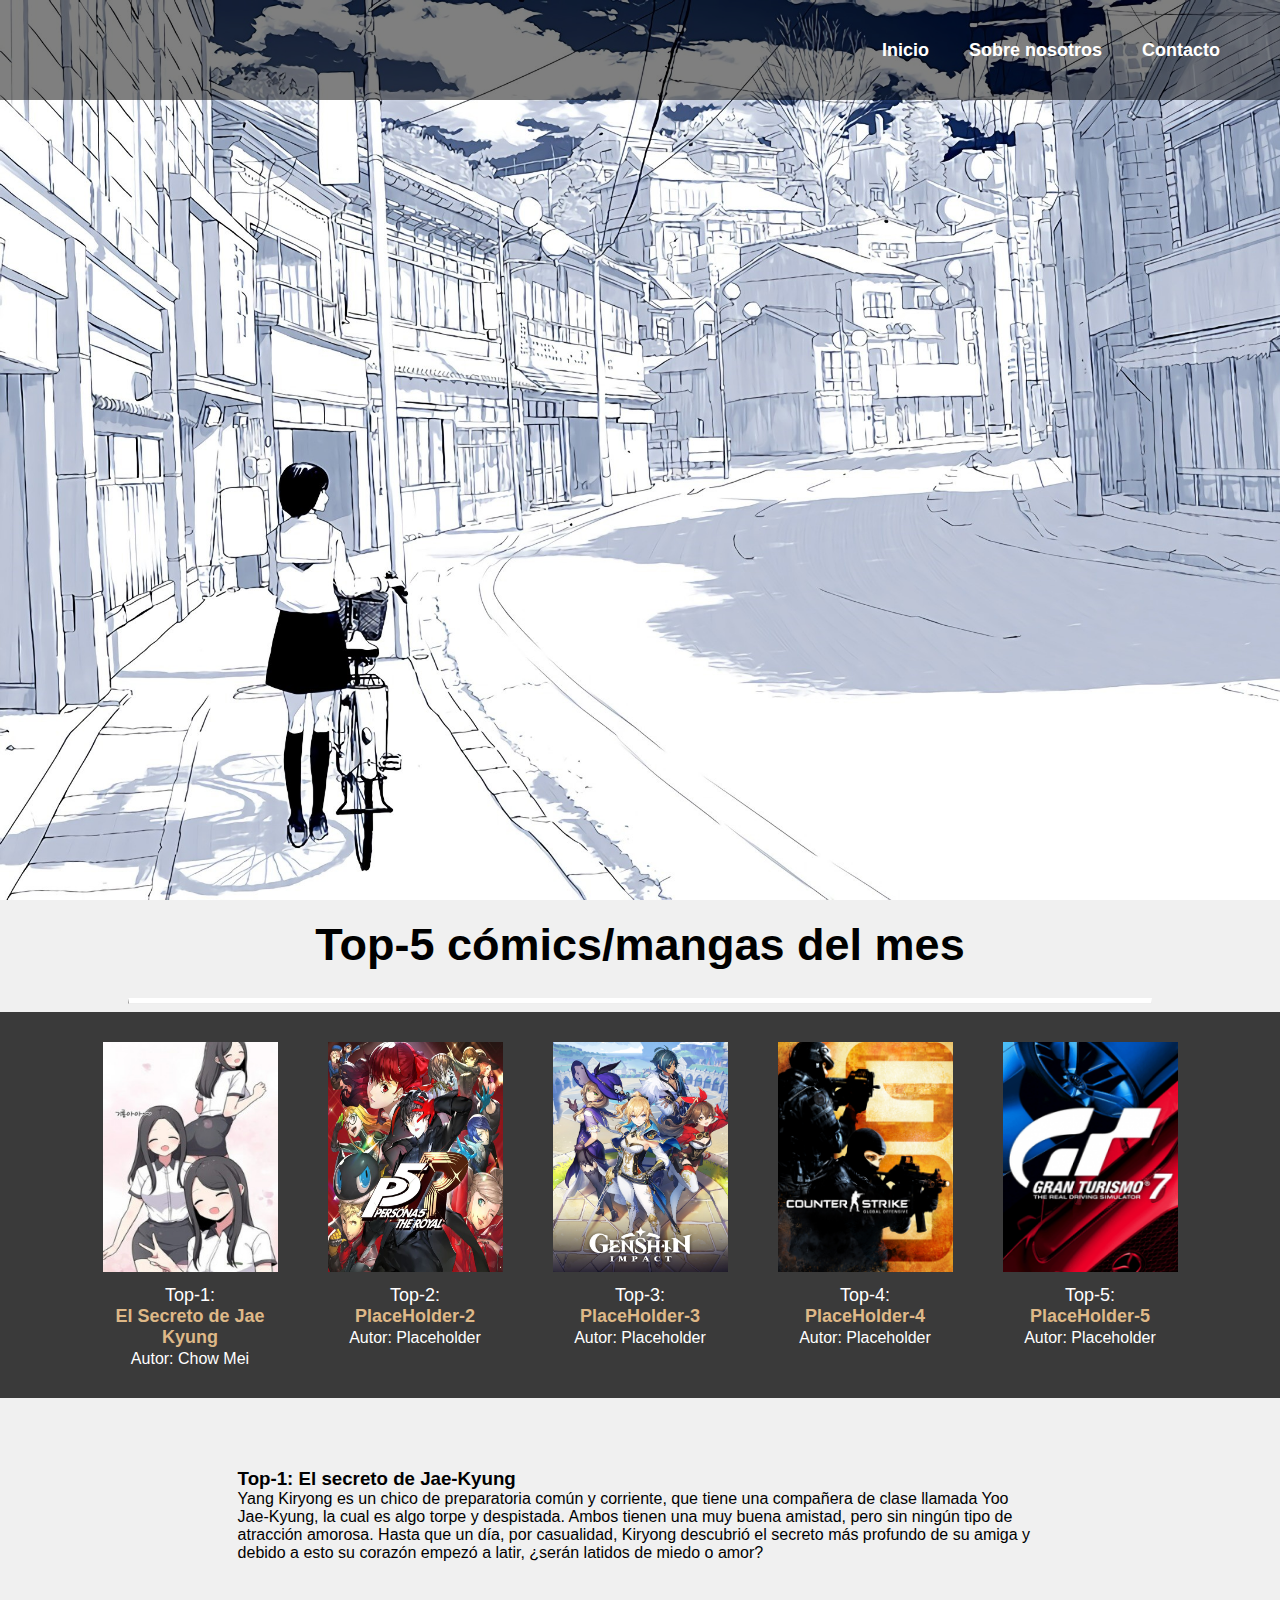
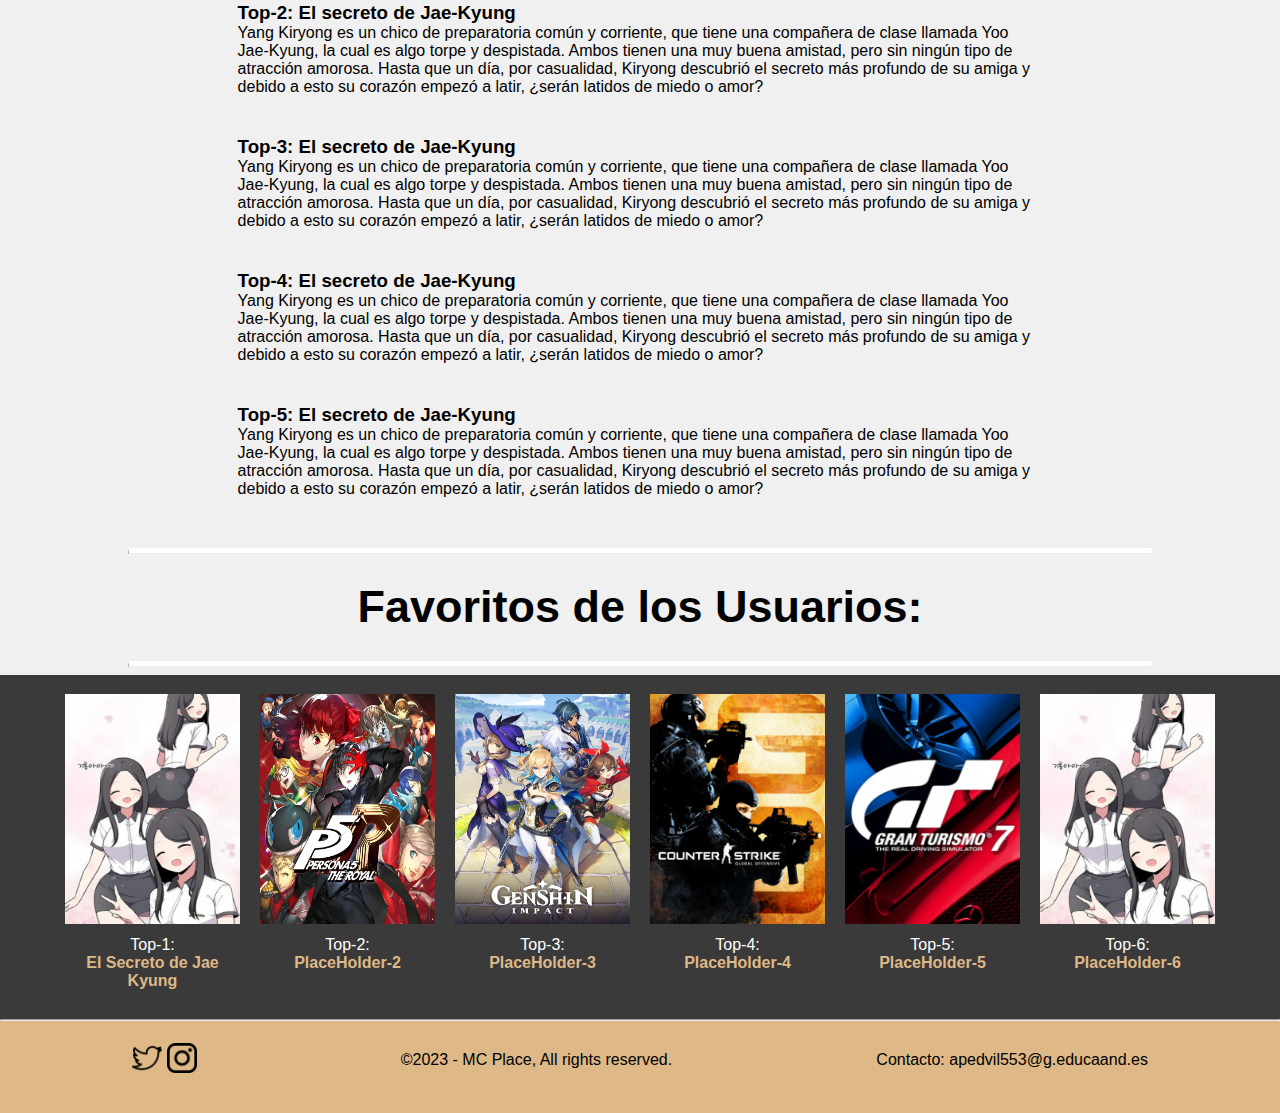
==== html/index.html @ f50fe23c "Update index.html" ====
<!DOCTYPE html>
<html>
  <head>
    <meta charset="UTF-8" />
    <meta name="viewport" content="width=device-width, initial-scale=1">
    <title>MC-Place</title>
    <link rel="stylesheet" href="https://adripedrido.github.io/css/index.css" />
    <link
      href="https://cdnjs.cloudflare.com/ajax/libs/font-awesome/5.13.0/css/all.min.css"
      rel="stylesheet"
    />
  </head>
  <body>
    <header id="NavBar">
      <div class="NavBar">
        <nav>
          <input type="checkbox" id="check" />
          <label for="check" class="checkbtn">
            <i class="fas fa-bars"></i>
          </label>
          <ul>
            <li><a href="#">Inicio</a></li>
            <li><a href="#">Sobre nosotros</a></li>
            <li><a href="#">Contacto</a></li>
          </ul>
        </nav>
      </div>
    </header>
    <main>
      <div class="Top-5">
        <header>
          <h1>Top-5 cómics/mangas del mes</h1>
        </header>
      </div>
      <hr class="solidwhite" />
      <div class="TOP5">
        <div class="container-1">
          <a href="#"
            ><img
              src="https://adripedrido.github.io/img/portada-manga-Jae_kyung.jpg"
          /></a>
          <nav>
            <ul>
              <li>
                <p1>Top-1: </p1><br /><a
                  href="#"
                  >El Secreto de Jae Kyung</a
                ><br /><p2>Autor: Chow Mei</p2>
              </li>
            </ul>
          </nav>
        </div>
        <div class="container-2">
          <a href="#"
            ><img
              src="https://adripedrido.github.io/img/636447-persona-5-royal-playstation-4-front-cover.jpg"
          /></a>
          <nav>
            <ul>
              <li>
                <p1>Top-2: </p1><br /><a
                  href="#"
                  >PlaceHolder-2</a
                ><br /><p2>Autor: Placeholder</p2>
              </li>
            </ul>
          </nav>
        </div>
        <div class="container-3">
          <a href="#"
            ><img
              src="https://adripedrido.github.io/img/genshin-impact-pc-juego-epic-games-cover.jpg"
          /></a>
          <nav>
            <ul>
              <li>
                <p1>Top-3: </p1><br /><a
                  href="#"
                  >PlaceHolder-3</a
                ><br /><p2>Autor: Placeholder</p2>
              </li>
            </ul>
          </nav>
        </div>
        <div class="container-4">
          <a href="#"
            ><img
              src="https://adripedrido.github.io/img/2227205-i2cs9uzmq4yua.jpg"
          /></a>
          <nav>
            <ul>
              <li>
                <p1>Top-4: </p1><br /><a
                  href="#"
                  >PlaceHolder-4</a
                ><br /><p2>Autor: Placeholder</p2>
              </li>
            </ul>
          </nav>
        </div>
        <div class="container-5">
          <a href="#"
            ><img src="https://adripedrido.github.io/img/gt7-cover-180x270.png"
          /></a>
          <nav>
            <ul>
              <li>
                <p1>Top-5: </p1><br /><a
                  href="#"
                  >PlaceHolder-5</a
                ><br /><p2>Autor: Placeholder</p2>
              </li>
            </ul>
          </nav>
        </div>
      </div>
      <div class="SINOPSIS">
        <div class="SINOPSIS-1">
          <ul>
            <li>
              <h3>Top-1: El secreto de Jae-Kyung</h3>
              <p1
                >Yang Kiryong es un chico de preparatoria común y corriente, que
                tiene una compañera de clase llamada Yoo Jae-Kyung, la cual es
                algo torpe y despistada. Ambos tienen una muy buena amistad,
                pero sin ningún tipo de atracción amorosa. Hasta que un día, por
                casualidad, Kiryong descubrió el secreto más profundo de su
                amiga y debido a esto su corazón empezó a latir, ¿serán latidos
                de miedo o amor?</p1
              >
            </li>
          </ul>
        </div>
        <div class="SINOPSIS-2">
          <ul>
            <li>
              <h3>Top-2: El secreto de Jae-Kyung</h3>
              <p1
                >Yang Kiryong es un chico de preparatoria común y corriente, que
                tiene una compañera de clase llamada Yoo Jae-Kyung, la cual es
                algo torpe y despistada. Ambos tienen una muy buena amistad,
                pero sin ningún tipo de atracción amorosa. Hasta que un día, por
                casualidad, Kiryong descubrió el secreto más profundo de su
                amiga y debido a esto su corazón empezó a latir, ¿serán latidos
                de miedo o amor?</p1
              >
            </li>
          </ul>
        </div>
        <div class="SINOPSIS-3">
          <ul>
            <li>
              <h3>Top-3: El secreto de Jae-Kyung</h3>
              <p1
                >Yang Kiryong es un chico de preparatoria común y corriente, que
                tiene una compañera de clase llamada Yoo Jae-Kyung, la cual es
                algo torpe y despistada. Ambos tienen una muy buena amistad,
                pero sin ningún tipo de atracción amorosa. Hasta que un día, por
                casualidad, Kiryong descubrió el secreto más profundo de su
                amiga y debido a esto su corazón empezó a latir, ¿serán latidos
                de miedo o amor?</p1
              >
            </li>
          </ul>
        </div>
        <div class="SINOPSIS-4">
          <ul>
            <li>
              <h3>Top-4: El secreto de Jae-Kyung</h3>
              <p1
                >Yang Kiryong es un chico de preparatoria común y corriente, que
                tiene una compañera de clase llamada Yoo Jae-Kyung, la cual es
                algo torpe y despistada. Ambos tienen una muy buena amistad,
                pero sin ningún tipo de atracción amorosa. Hasta que un día, por
                casualidad, Kiryong descubrió el secreto más profundo de su
                amiga y debido a esto su corazón empezó a latir, ¿serán latidos
                de miedo o amor?</p1
              >
            </li>
          </ul>
        </div>
        <div class="SINOPSIS-5">
          <ul>
            <li>
              <h3>Top-5: El secreto de Jae-Kyung</h3>
              <p1
                >Yang Kiryong es un chico de preparatoria común y corriente, que
                tiene una compañera de clase llamada Yoo Jae-Kyung, la cual es
                algo torpe y despistada. Ambos tienen una muy buena amistad,
                pero sin ningún tipo de atracción amorosa. Hasta que un día, por
                casualidad, Kiryong descubrió el secreto más profundo de su
                amiga y debido a esto su corazón empezó a latir, ¿serán latidos
                de miedo o amor?</p1
              >
            </li>
          </ul>
        </div>
      </div>
      <hr class="solidwhite" />
      <div class="UserFav">
        <header>
          <h1>Favoritos de los Usuarios:</h1>
        </header>
      </div>
      <hr class="solidwhite" />

      <div class="USERFAV">
        <div class="container-1">
          <a href="#"
            ><img
              src="https://adripedrido.github.io/img/portada-manga-Jae_kyung.jpg"
          /></a>
          <nav>
            <ul>
              <li>
                <p1>Top-1: </p1><br /><a
                  href="#"
                  >El Secreto de Jae Kyung</a
                >
              </li>
            </ul>
          </nav>
        </div>
        <div class="container-2">
          <a href="#"
            ><img
              src="https://adripedrido.github.io/img/636447-persona-5-royal-playstation-4-front-cover.jpg"
          /></a>
          <nav>
            <ul>
              <li>
                <p1>Top-2: </p1><br /><a
                  href="#"
                  >PlaceHolder-2</a
                >
              </li>
            </ul>
          </nav>
        </div>
        <div class="container-3">
          <a href="#"
            ><img
              src="https://adripedrido.github.io/img/genshin-impact-pc-juego-epic-games-cover.jpg"
          /></a>
          <nav>
            <ul>
              <li>
                <p1>Top-3: </p1><br /><a
                  href="#"
                  >PlaceHolder-3</a
                >
              </li>
            </ul>
          </nav>
        </div>
        <div class="container-4">
          <a href="#"
            ><img
              src="https://adripedrido.github.io/img/2227205-i2cs9uzmq4yua.jpg"
          /></a>
          <nav>
            <ul>
              <li>
                <p1>Top-4: </p1><br /><a
                  href="#"
                  >PlaceHolder-4</a
                >
              </li>
            </ul>
          </nav>
        </div>
        <div class="container-5">
          <a href="#"
            ><img src="https://adripedrido.github.io/img/gt7-cover-180x270.png"
          /></a>
          <nav>
            <ul>
              <li>
                <p1>Top-5: </p1><br /><a
                  href="#"
                  >PlaceHolder-5</a
                >
              </li>
            </ul>
          </nav>
        </div>
        <div class="container-6">
          <a href="#"
            ><img
              src="https://adripedrido.github.io/img/portada-manga-Jae_kyung.jpg"
          /></a>
          <nav>
            <ul>
              <li>
                <p1>Top-6: </p1><br /><a
                  href="#"
                  >PlaceHolder-6</a
                >
              </li>
            </ul>
          </nav>
        </div>
      </div>
      <hr class="burleywood" />
    </main>
    <footer>
      <div class="footer">
        <div class="RSS">
          <nav>
            <ul>
              <li>
                <a href="https://twitter.com/" target="_blank"
                  ><img src="https://adripedrido.github.io/img/1532424.png" width="30" height="30"
                /></a>
              </li>
              <li>
                <a href="https://instagram.com/" target="_blank"
                  ><img src="https://adripedrido.github.io/img/87390.png" width="30" height="30"
                /></a>
              </li>
            </ul>
          </nav>
        </div>
        <div class="Copyright">
          <nav>
            <ul>
              <li><p>&copy;2023 - MC Place, All rights reserved.</p></li>
            </ul>
          </nav>
        </div>
        <div class="Contacto">
          <nav>
            <ul>
              <li><p>Contacto: apedvil553@g.educaand.es</p></li>
            </ul>
          </nav>
        </div>
      </div>
    </footer>
  </body>
</html>
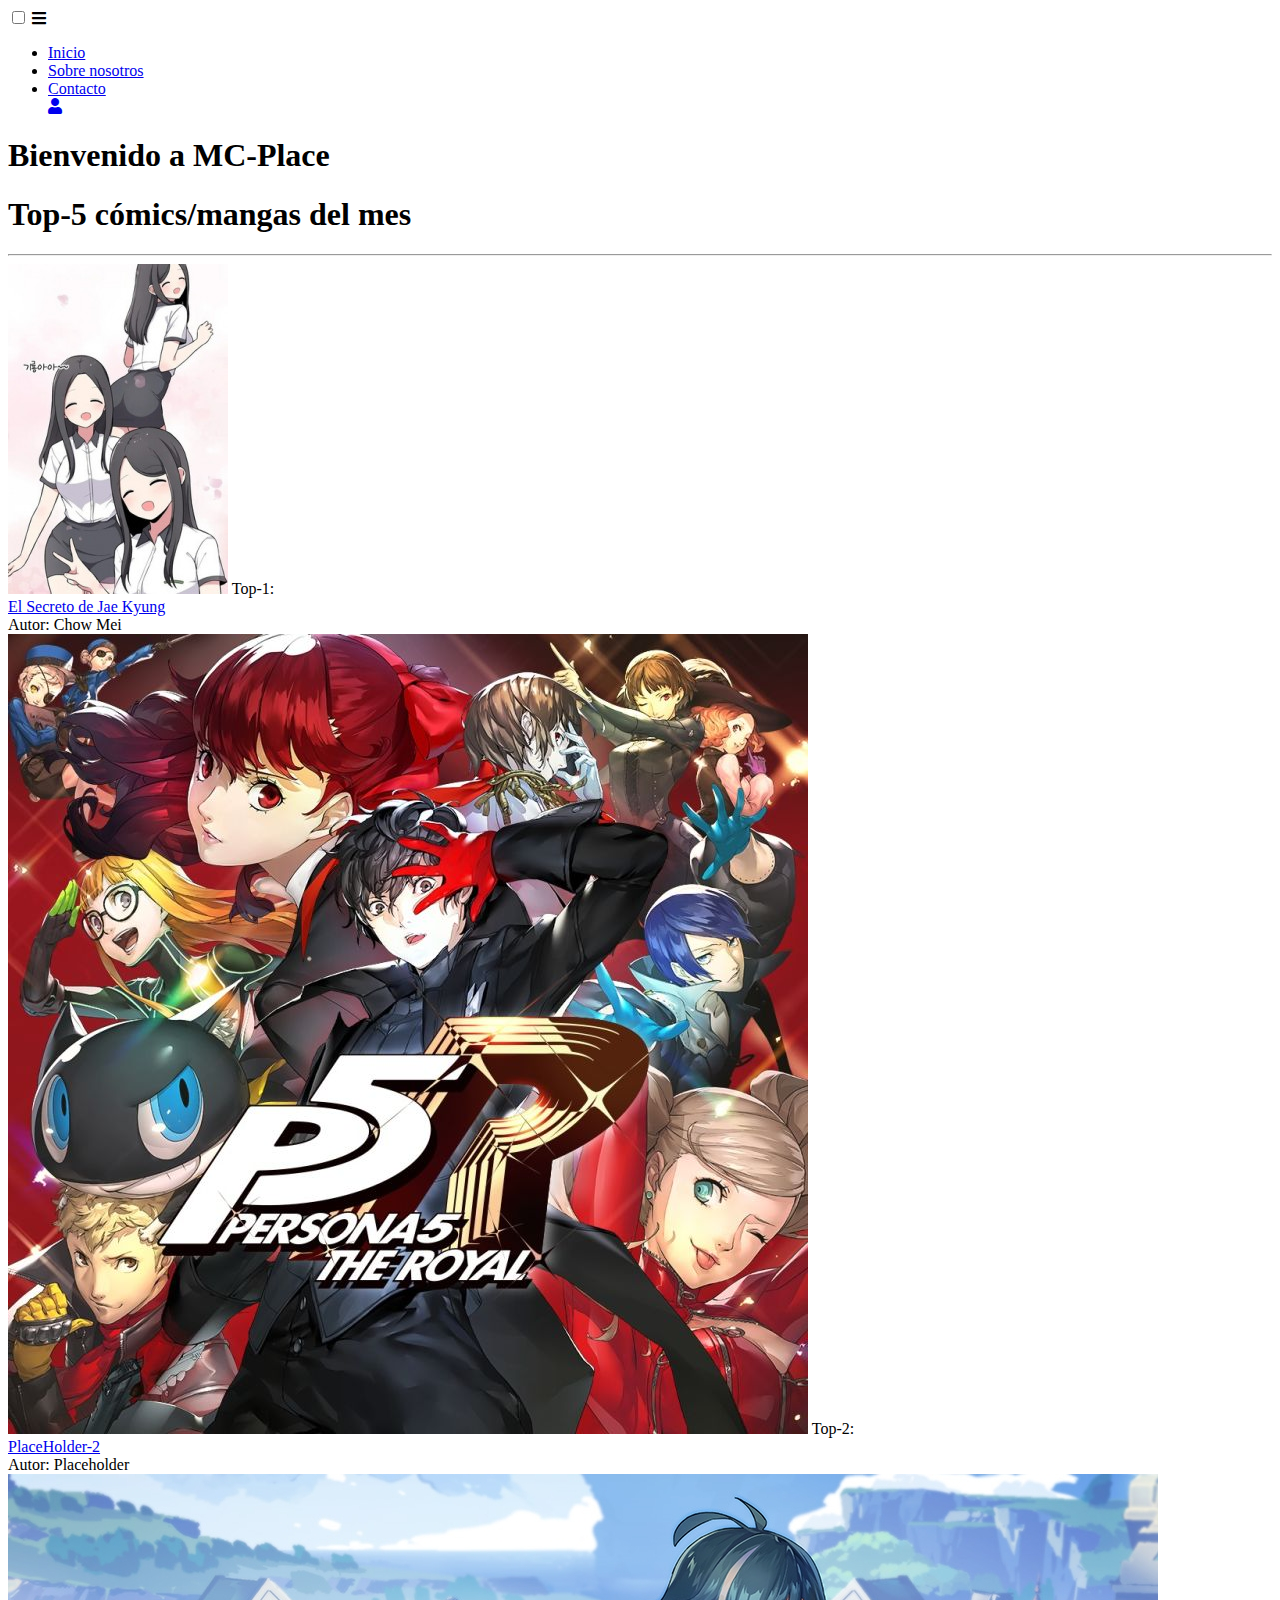
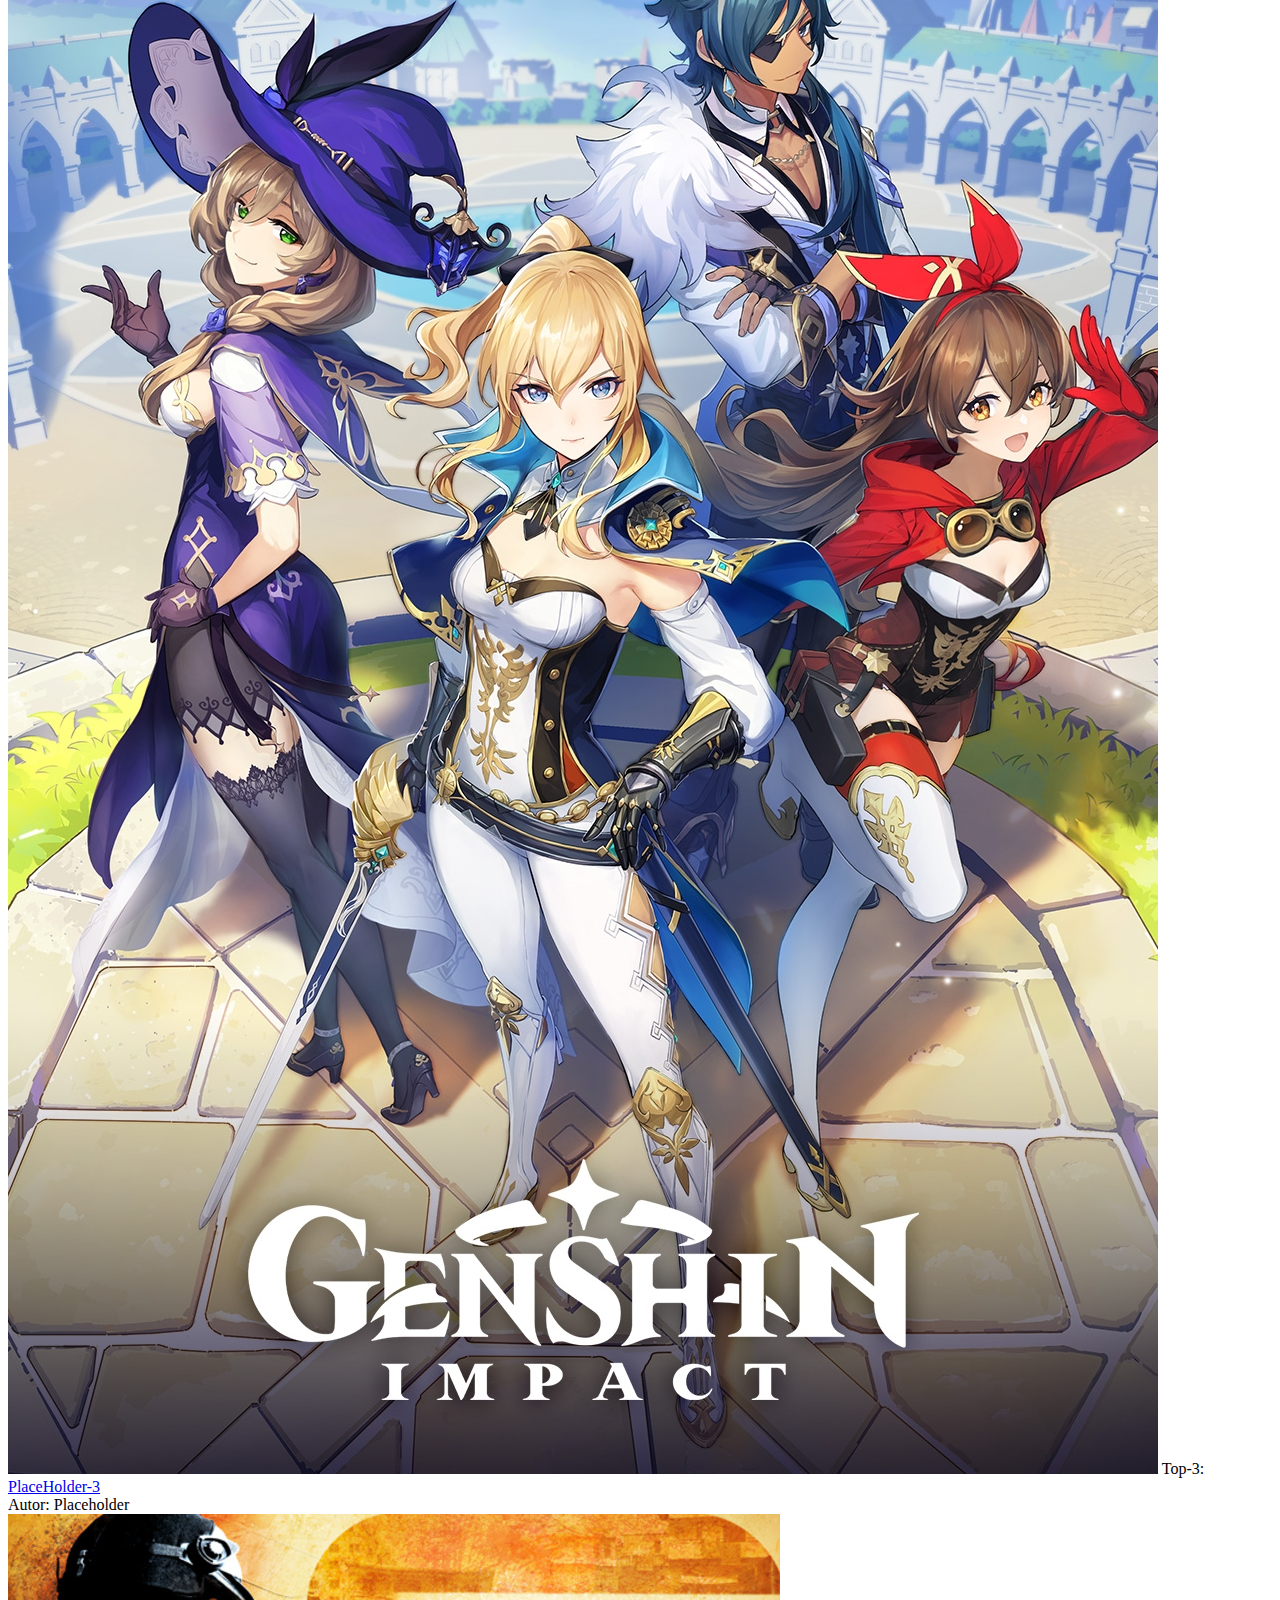
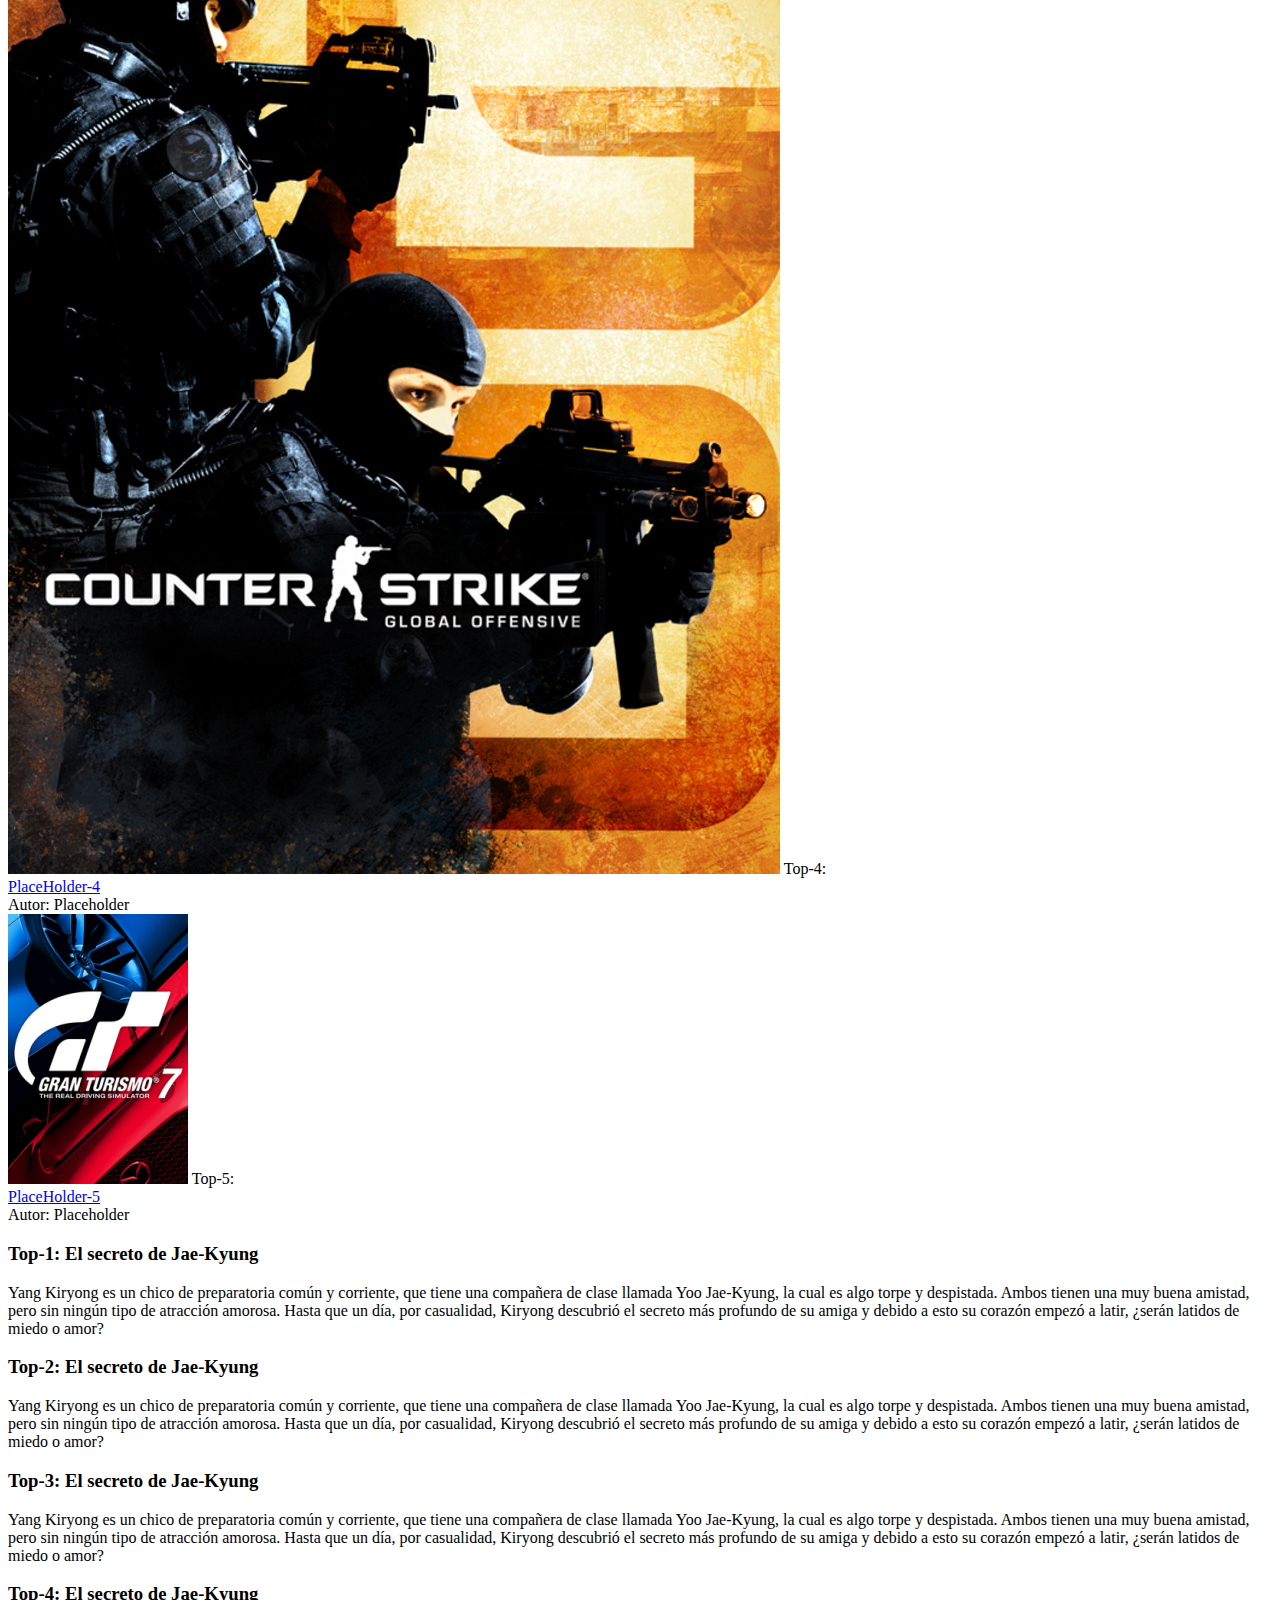
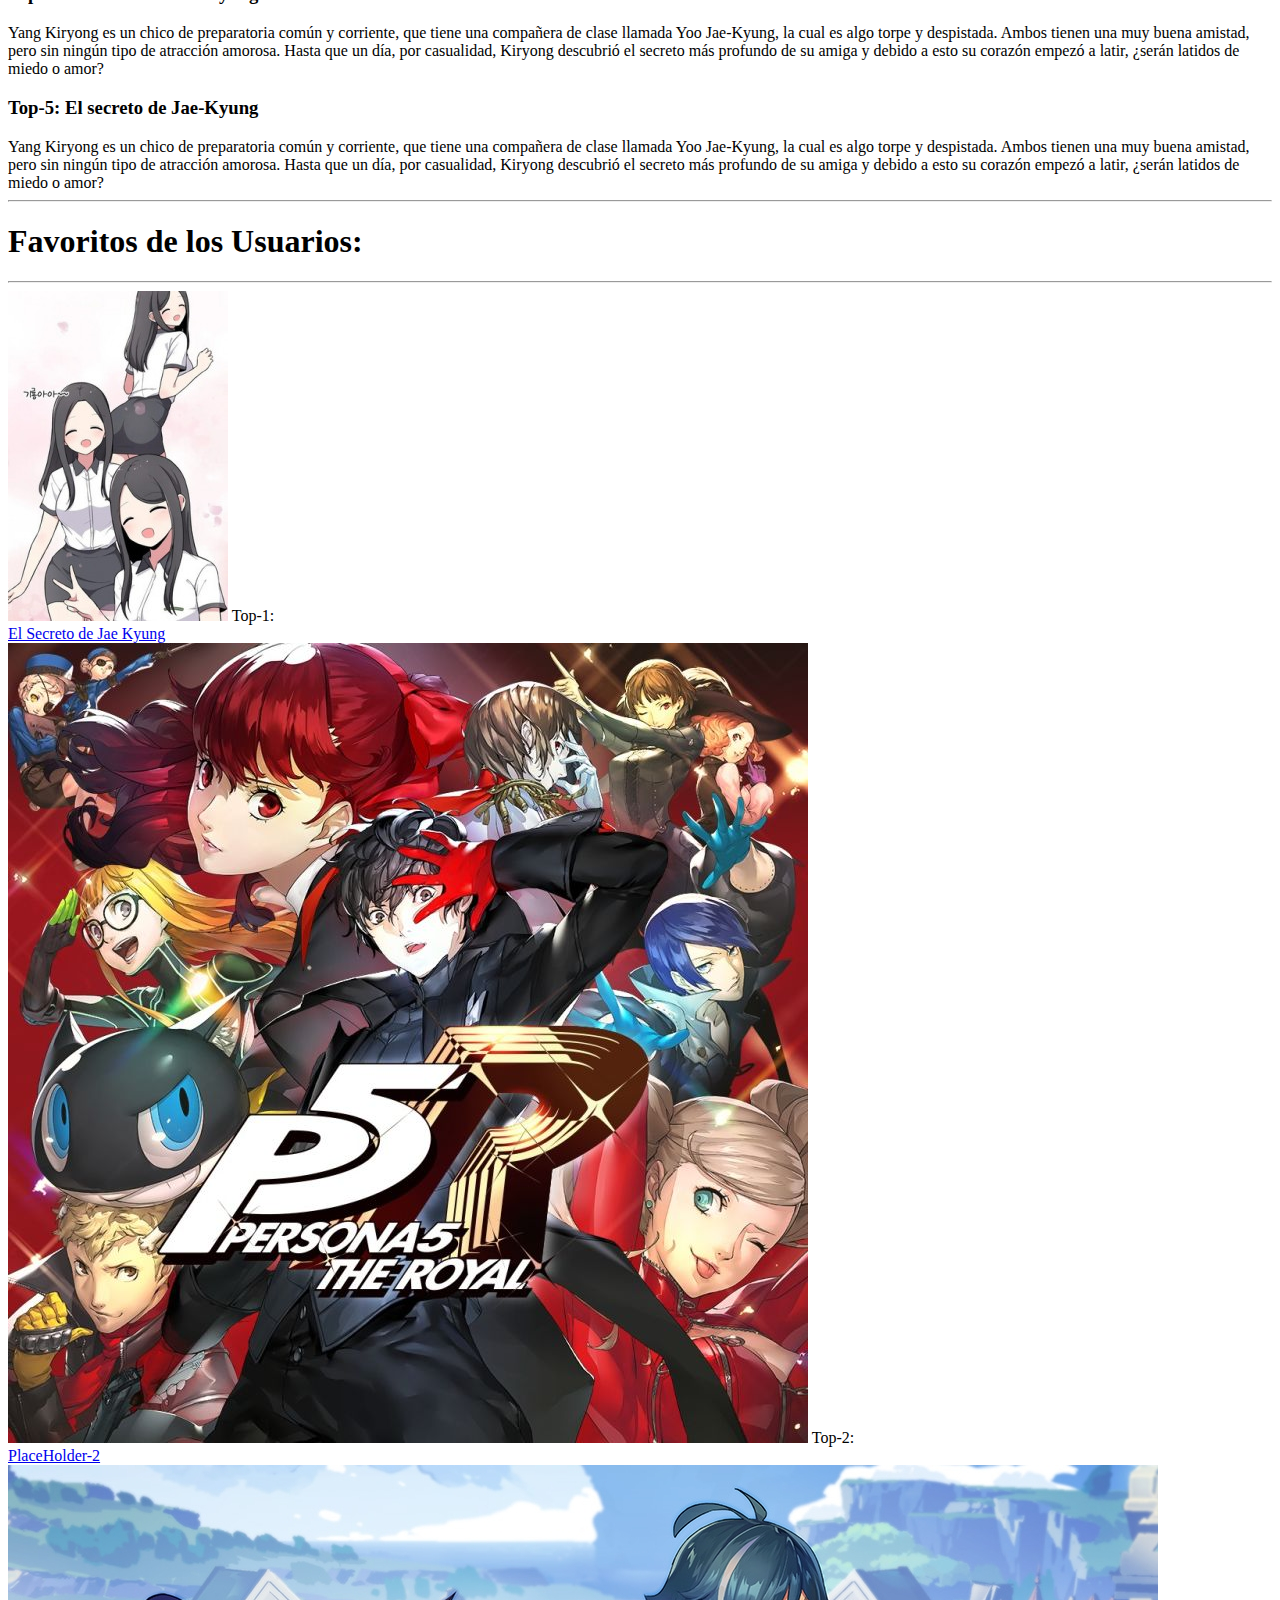
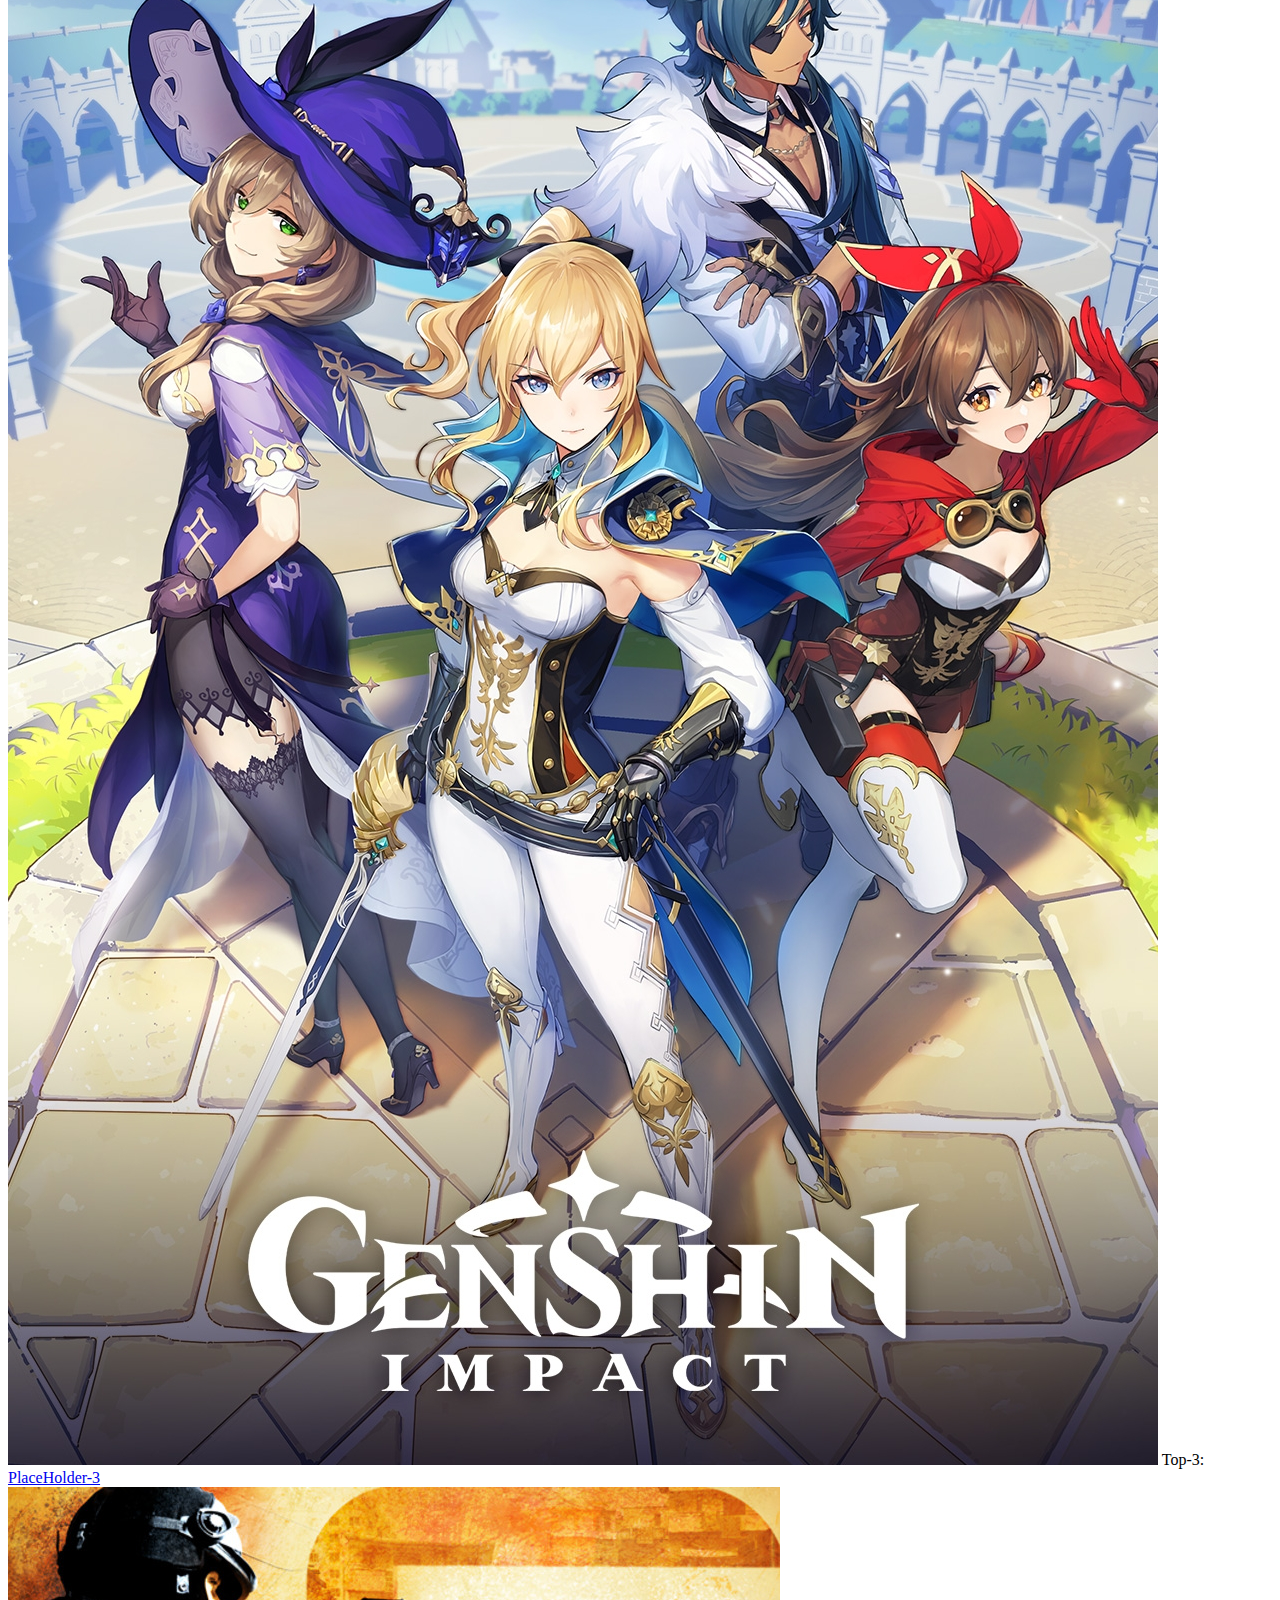
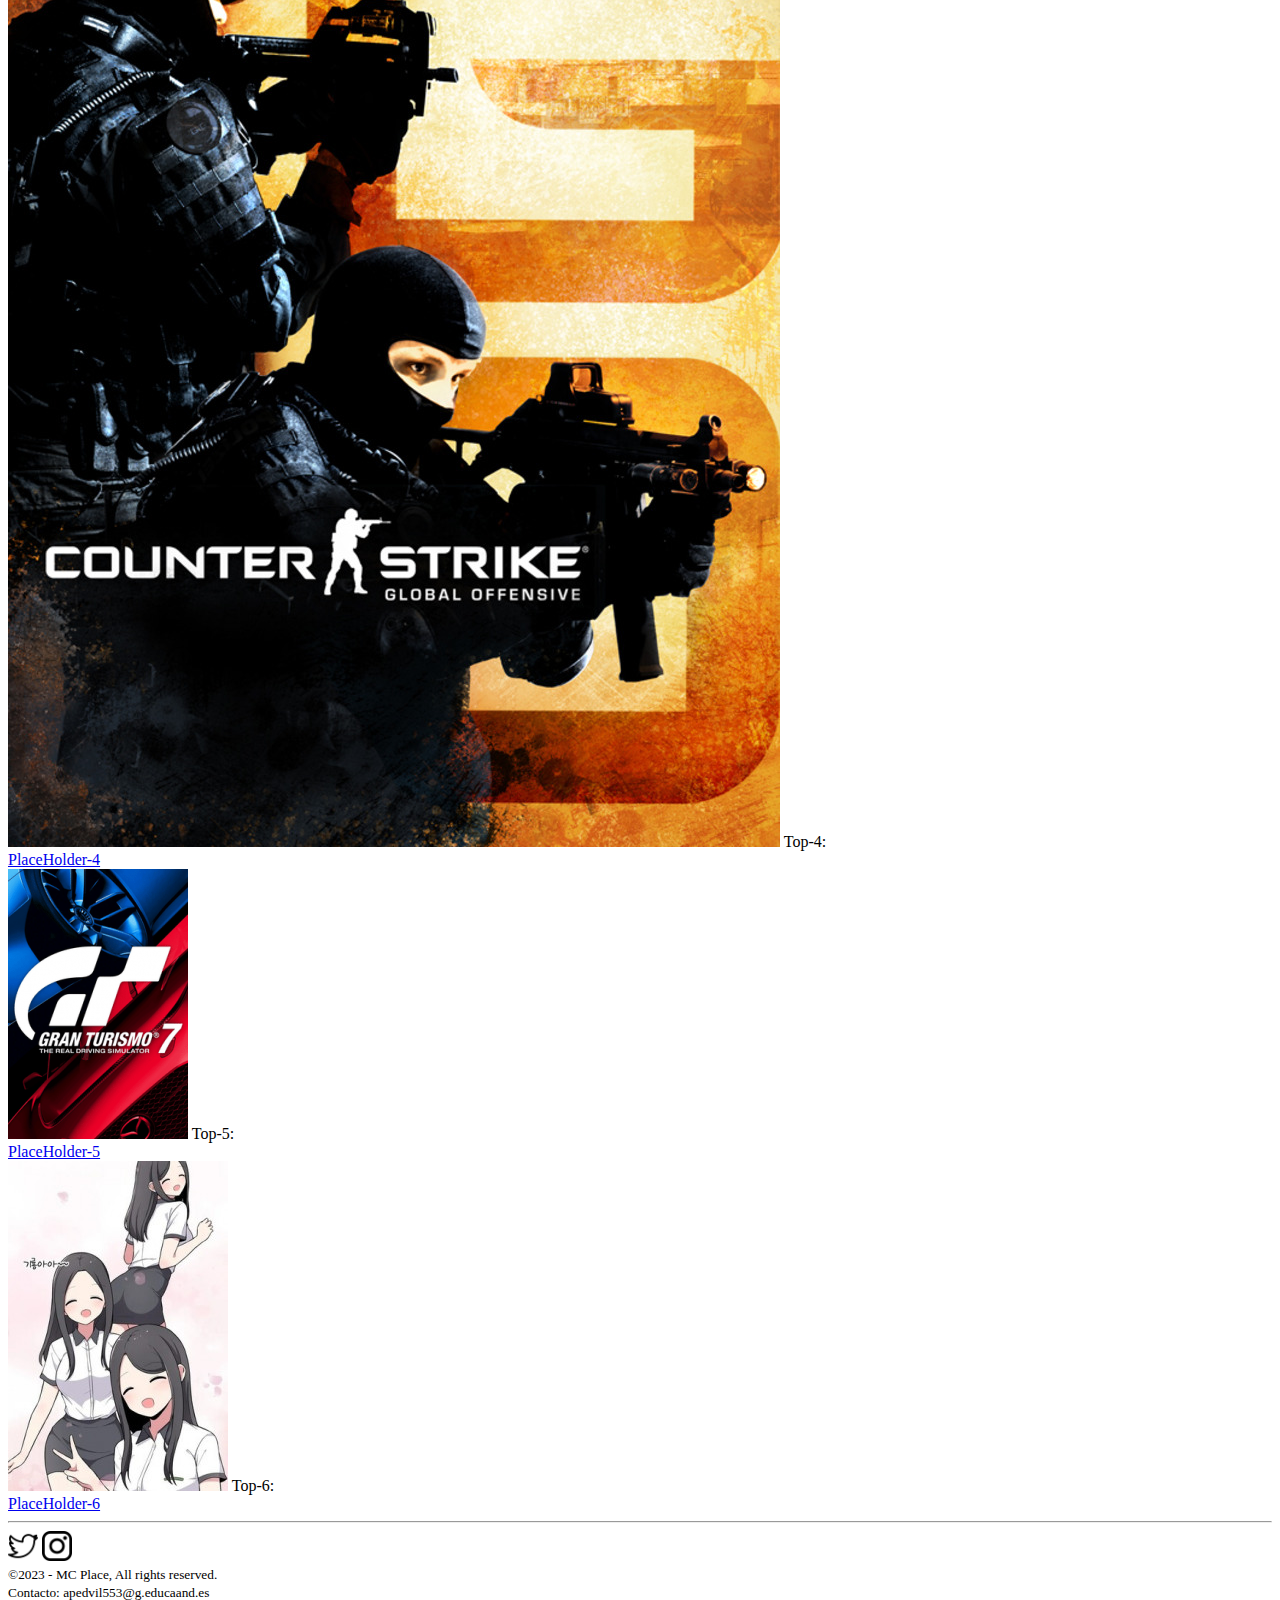
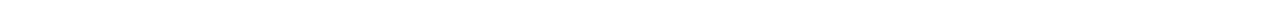
==== commit 4b6ee15f: "commit" ====
--- a/html/index.html
+++ b/html/index.html
@@ -1,341 +1,174 @@
-<!DOCTYPE html>
-<html>
-  <head>
-    <meta charset="UTF-8" />
-    <meta name="viewport" content="width=device-width, initial-scale=1">
-    <title>MC-Place</title>
-    <link rel="stylesheet" href="https://adripedrido.github.io/css/index.css" />
-    <link
-      href="https://cdnjs.cloudflare.com/ajax/libs/font-awesome/5.13.0/css/all.min.css"
-      rel="stylesheet"
-    />
-  </head>
-  <body>
-    <header id="NavBar">
-      <div class="NavBar">
-        <nav>
-          <input type="checkbox" id="check" />
-          <label for="check" class="checkbtn">
-            <i class="fas fa-bars"></i>
-          </label>
-          <ul>
-            <li><a href="#">Inicio</a></li>
-            <li><a href="#">Sobre nosotros</a></li>
-            <li><a href="#">Contacto</a></li>
-          </ul>
-        </nav>
-      </div>
-    </header>
-    <main>
-      <div class="Top-5">
-        <header>
-          <h1>Top-5 cómics/mangas del mes</h1>
-        </header>
-      </div>
-      <hr class="solidwhite" />
-      <div class="TOP5">
-        <div class="container-1">
-          <a href="#"
-            ><img
-              src="https://adripedrido.github.io/img/portada-manga-Jae_kyung.jpg"
-          /></a>
-          <nav>
-            <ul>
-              <li>
-                <p1>Top-1: </p1><br /><a
-                  href="#"
-                  >El Secreto de Jae Kyung</a
-                ><br /><p2>Autor: Chow Mei</p2>
-              </li>
-            </ul>
-          </nav>
-        </div>
-        <div class="container-2">
-          <a href="#"
-            ><img
-              src="https://adripedrido.github.io/img/636447-persona-5-royal-playstation-4-front-cover.jpg"
-          /></a>
-          <nav>
-            <ul>
-              <li>
-                <p1>Top-2: </p1><br /><a
-                  href="#"
-                  >PlaceHolder-2</a
-                ><br /><p2>Autor: Placeholder</p2>
-              </li>
-            </ul>
-          </nav>
-        </div>
-        <div class="container-3">
-          <a href="#"
-            ><img
-              src="https://adripedrido.github.io/img/genshin-impact-pc-juego-epic-games-cover.jpg"
-          /></a>
-          <nav>
-            <ul>
-              <li>
-                <p1>Top-3: </p1><br /><a
-                  href="#"
-                  >PlaceHolder-3</a
-                ><br /><p2>Autor: Placeholder</p2>
-              </li>
-            </ul>
-          </nav>
-        </div>
-        <div class="container-4">
-          <a href="#"
-            ><img
-              src="https://adripedrido.github.io/img/2227205-i2cs9uzmq4yua.jpg"
-          /></a>
-          <nav>
-            <ul>
-              <li>
-                <p1>Top-4: </p1><br /><a
-                  href="#"
-                  >PlaceHolder-4</a
-                ><br /><p2>Autor: Placeholder</p2>
-              </li>
-            </ul>
-          </nav>
-        </div>
-        <div class="container-5">
-          <a href="#"
-            ><img src="https://adripedrido.github.io/img/gt7-cover-180x270.png"
-          /></a>
-          <nav>
-            <ul>
-              <li>
-                <p1>Top-5: </p1><br /><a
-                  href="#"
-                  >PlaceHolder-5</a
-                ><br /><p2>Autor: Placeholder</p2>
-              </li>
-            </ul>
-          </nav>
-        </div>
-      </div>
-      <div class="SINOPSIS">
-        <div class="SINOPSIS-1">
-          <ul>
-            <li>
-              <h3>Top-1: El secreto de Jae-Kyung</h3>
-              <p1
-                >Yang Kiryong es un chico de preparatoria común y corriente, que
-                tiene una compañera de clase llamada Yoo Jae-Kyung, la cual es
-                algo torpe y despistada. Ambos tienen una muy buena amistad,
-                pero sin ningún tipo de atracción amorosa. Hasta que un día, por
-                casualidad, Kiryong descubrió el secreto más profundo de su
-                amiga y debido a esto su corazón empezó a latir, ¿serán latidos
-                de miedo o amor?</p1
-              >
-            </li>
-          </ul>
-        </div>
-        <div class="SINOPSIS-2">
-          <ul>
-            <li>
-              <h3>Top-2: El secreto de Jae-Kyung</h3>
-              <p1
-                >Yang Kiryong es un chico de preparatoria común y corriente, que
-                tiene una compañera de clase llamada Yoo Jae-Kyung, la cual es
-                algo torpe y despistada. Ambos tienen una muy buena amistad,
-                pero sin ningún tipo de atracción amorosa. Hasta que un día, por
-                casualidad, Kiryong descubrió el secreto más profundo de su
-                amiga y debido a esto su corazón empezó a latir, ¿serán latidos
-                de miedo o amor?</p1
-              >
-            </li>
-          </ul>
-        </div>
-        <div class="SINOPSIS-3">
-          <ul>
-            <li>
-              <h3>Top-3: El secreto de Jae-Kyung</h3>
-              <p1
-                >Yang Kiryong es un chico de preparatoria común y corriente, que
-                tiene una compañera de clase llamada Yoo Jae-Kyung, la cual es
-                algo torpe y despistada. Ambos tienen una muy buena amistad,
-                pero sin ningún tipo de atracción amorosa. Hasta que un día, por
-                casualidad, Kiryong descubrió el secreto más profundo de su
-                amiga y debido a esto su corazón empezó a latir, ¿serán latidos
-                de miedo o amor?</p1
-              >
-            </li>
-          </ul>
-        </div>
-        <div class="SINOPSIS-4">
-          <ul>
-            <li>
-              <h3>Top-4: El secreto de Jae-Kyung</h3>
-              <p1
-                >Yang Kiryong es un chico de preparatoria común y corriente, que
-                tiene una compañera de clase llamada Yoo Jae-Kyung, la cual es
-                algo torpe y despistada. Ambos tienen una muy buena amistad,
-                pero sin ningún tipo de atracción amorosa. Hasta que un día, por
-                casualidad, Kiryong descubrió el secreto más profundo de su
-                amiga y debido a esto su corazón empezó a latir, ¿serán latidos
-                de miedo o amor?</p1
-              >
-            </li>
-          </ul>
-        </div>
-        <div class="SINOPSIS-5">
-          <ul>
-            <li>
-              <h3>Top-5: El secreto de Jae-Kyung</h3>
-              <p1
-                >Yang Kiryong es un chico de preparatoria común y corriente, que
-                tiene una compañera de clase llamada Yoo Jae-Kyung, la cual es
-                algo torpe y despistada. Ambos tienen una muy buena amistad,
-                pero sin ningún tipo de atracción amorosa. Hasta que un día, por
-                casualidad, Kiryong descubrió el secreto más profundo de su
-                amiga y debido a esto su corazón empezó a latir, ¿serán latidos
-                de miedo o amor?</p1
-              >
-            </li>
-          </ul>
-        </div>
-      </div>
-      <hr class="solidwhite" />
-      <div class="UserFav">
-        <header>
-          <h1>Favoritos de los Usuarios:</h1>
-        </header>
-      </div>
-      <hr class="solidwhite" />
-
-      <div class="USERFAV">
-        <div class="container-1">
-          <a href="#"
-            ><img
-              src="https://adripedrido.github.io/img/portada-manga-Jae_kyung.jpg"
-          /></a>
-          <nav>
-            <ul>
-              <li>
-                <p1>Top-1: </p1><br /><a
-                  href="#"
-                  >El Secreto de Jae Kyung</a
-                >
-              </li>
-            </ul>
-          </nav>
-        </div>
-        <div class="container-2">
-          <a href="#"
-            ><img
-              src="https://adripedrido.github.io/img/636447-persona-5-royal-playstation-4-front-cover.jpg"
-          /></a>
-          <nav>
-            <ul>
-              <li>
-                <p1>Top-2: </p1><br /><a
-                  href="#"
-                  >PlaceHolder-2</a
-                >
-              </li>
-            </ul>
-          </nav>
-        </div>
-        <div class="container-3">
-          <a href="#"
-            ><img
-              src="https://adripedrido.github.io/img/genshin-impact-pc-juego-epic-games-cover.jpg"
-          /></a>
-          <nav>
-            <ul>
-              <li>
-                <p1>Top-3: </p1><br /><a
-                  href="#"
-                  >PlaceHolder-3</a
-                >
-              </li>
-            </ul>
-          </nav>
-        </div>
-        <div class="container-4">
-          <a href="#"
-            ><img
-              src="https://adripedrido.github.io/img/2227205-i2cs9uzmq4yua.jpg"
-          /></a>
-          <nav>
-            <ul>
-              <li>
-                <p1>Top-4: </p1><br /><a
-                  href="#"
-                  >PlaceHolder-4</a
-                >
-              </li>
-            </ul>
-          </nav>
-        </div>
-        <div class="container-5">
-          <a href="#"
-            ><img src="https://adripedrido.github.io/img/gt7-cover-180x270.png"
-          /></a>
-          <nav>
-            <ul>
-              <li>
-                <p1>Top-5: </p1><br /><a
-                  href="#"
-                  >PlaceHolder-5</a
-                >
-              </li>
-            </ul>
-          </nav>
-        </div>
-        <div class="container-6">
-          <a href="#"
-            ><img
-              src="https://adripedrido.github.io/img/portada-manga-Jae_kyung.jpg"
-          /></a>
-          <nav>
-            <ul>
-              <li>
-                <p1>Top-6: </p1><br /><a
-                  href="#"
-                  >PlaceHolder-6</a
-                >
-              </li>
-            </ul>
-          </nav>
-        </div>
-      </div>
-      <hr class="burleywood" />
-    </main>
-    <footer>
-      <div class="footer">
-        <div class="RSS">
-          <nav>
-            <ul>
-              <li>
-                <a href="https://twitter.com/" target="_blank"
-                  ><img src="https://adripedrido.github.io/img/1532424.png" width="30" height="30"
-                /></a>
-              </li>
-              <li>
-                <a href="https://instagram.com/" target="_blank"
-                  ><img src="https://adripedrido.github.io/img/87390.png" width="30" height="30"
-                /></a>
-              </li>
-            </ul>
-          </nav>
-        </div>
-        <div class="Copyright">
-          <nav>
-            <ul>
-              <li><p>&copy;2023 - MC Place, All rights reserved.</p></li>
-            </ul>
-          </nav>
-        </div>
-        <div class="Contacto">
-          <nav>
-            <ul>
-              <li><p>Contacto: apedvil553@g.educaand.es</p></li>
-            </ul>
-          </nav>
-        </div>
-      </div>
-    </footer>
-  </body>
-</html>
+<!DOCTYPE html>
+<html lang="es">
+
+<head>
+  <meta charset="UTF-8" />
+  <meta name="viewport" content="width=device-width, initial-scale=1">
+  <title>MC-Place</title>
+  <link rel="stylesheet" href="index.css" />
+  <link rel="stylesheet" href="https://cdnjs.cloudflare.com/ajax/libs/font-awesome/5.13.0/css/all.min.css"/>
+  <link rel="stylesheet" href="path/to/font-awesome/css/font-awesome.min.css">
+</head>
+
+<body>
+  <header id="NavBar">
+    <div class="NavBar">
+      <nav>
+        <input type="checkbox" id="check" />
+        <label for="check" class="checkbtn">
+          <i class="fas fa-bars"></i>
+        </label>
+        <ul>
+          <li><a href="index.html">Inicio</a></li>
+          <li><a href="#">Sobre nosotros</a></li>
+          <li><a href="#">Contacto</a></li>
+          <label for="login" class="loginbtn">
+            <a href="login.html"><i class="fas fa-user"></i></a>
+          </label>
+        </ul>
+      </nav>
+    </div>
+    <div class="bienvenida">
+      <h1>Bienvenido a MC-Place</h1>
+    </div>
+  </header>
+  <main>
+    <div class="Top-5">
+      <header>
+        <h1>Top-5 cómics/mangas del mes</h1>
+      </header>
+    </div>
+    <hr class="solidwhite" />
+    <div class="TOP5">
+      <div class="container-1">
+        <a href="#"><img src="https://adripedrido.github.io/img/portada-manga-Jae_kyung.jpg" /></a>
+        <p1>Top-1: </p1><br /><a href="#">El Secreto de Jae Kyung</a><br />
+        <p2>Autor: Chow Mei</p2>
+      </div>
+      <div class="container-2">
+        <a href="#"><img
+            src="https://adripedrido.github.io/img/636447-persona-5-royal-playstation-4-front-cover.jpg" /></a>
+        <p1>Top-2: </p1><br /><a href="#">PlaceHolder-2</a><br />
+        <p2>Autor: Placeholder</p2>
+      </div>
+      <div class="container-3">
+        <a href="#"><img src="https://adripedrido.github.io/img/genshin-impact-pc-juego-epic-games-cover.jpg" /></a>
+        <p1>Top-3: </p1><br /><a href="#">PlaceHolder-3</a> <br />
+        <p2>Autor: Placeholder</p2>
+      </div>
+      <div class="container-4">
+        <a href="#"><img src="https://adripedrido.github.io/img/2227205-i2cs9uzmq4yua.jpg" /></a>
+        <p1>Top-4: </p1><br /><a href="#">PlaceHolder-4</a> <br />
+        <p2>Autor: Placeholder</p2>
+      </div>
+      <div class="container-5">
+        <a href="#"><img src="https://adripedrido.github.io/img/gt7-cover-180x270.png" /></a>
+        <p1>Top-5: </p1><br /><a href="#">PlaceHolder-5</a><br />
+        <p2>Autor: Placeholder</p2>
+      </div>
+    </div>
+    <div class="SINOPSIS">
+      <div class="SINOPSIS-1">
+        <h3>Top-1: El secreto de Jae-Kyung</h3>
+        <p1>Yang Kiryong es un chico de preparatoria común y corriente, que
+          tiene una compañera de clase llamada Yoo Jae-Kyung, la cual es
+          algo torpe y despistada. Ambos tienen una muy buena amistad,
+          pero sin ningún tipo de atracción amorosa. Hasta que un día, por
+          casualidad, Kiryong descubrió el secreto más profundo de su
+          amiga y debido a esto su corazón empezó a latir, ¿serán latidos
+          de miedo o amor?</p1>
+      </div>
+      <div class="SINOPSIS-2">
+        <h3>Top-2: El secreto de Jae-Kyung</h3>
+        <p1>Yang Kiryong es un chico de preparatoria común y corriente, que
+          tiene una compañera de clase llamada Yoo Jae-Kyung, la cual es
+          algo torpe y despistada. Ambos tienen una muy buena amistad,
+          pero sin ningún tipo de atracción amorosa. Hasta que un día, por
+          casualidad, Kiryong descubrió el secreto más profundo de su
+          amiga y debido a esto su corazón empezó a latir, ¿serán latidos
+          de miedo o amor?</p1>
+      </div>
+      <div class="SINOPSIS-3">
+        <h3>Top-3: El secreto de Jae-Kyung</h3>
+        <p1>Yang Kiryong es un chico de preparatoria común y corriente, que
+          tiene una compañera de clase llamada Yoo Jae-Kyung, la cual es
+          algo torpe y despistada. Ambos tienen una muy buena amistad,
+          pero sin ningún tipo de atracción amorosa. Hasta que un día, por
+          casualidad, Kiryong descubrió el secreto más profundo de su
+          amiga y debido a esto su corazón empezó a latir, ¿serán latidos
+          de miedo o amor?</p1>
+      </div>
+      <div class="SINOPSIS-4">
+        <h3>Top-4: El secreto de Jae-Kyung</h3>
+        <p1>Yang Kiryong es un chico de preparatoria común y corriente, que
+          tiene una compañera de clase llamada Yoo Jae-Kyung, la cual es
+          algo torpe y despistada. Ambos tienen una muy buena amistad,
+          pero sin ningún tipo de atracción amorosa. Hasta que un día, por
+          casualidad, Kiryong descubrió el secreto más profundo de su
+          amiga y debido a esto su corazón empezó a latir, ¿serán latidos
+          de miedo o amor?</p1>
+      </div>
+      <div class="SINOPSIS-5">
+        <h3>Top-5: El secreto de Jae-Kyung</h3>
+        <p1>Yang Kiryong es un chico de preparatoria común y corriente, que
+          tiene una compañera de clase llamada Yoo Jae-Kyung, la cual es
+          algo torpe y despistada. Ambos tienen una muy buena amistad,
+          pero sin ningún tipo de atracción amorosa. Hasta que un día, por
+          casualidad, Kiryong descubrió el secreto más profundo de su
+          amiga y debido a esto su corazón empezó a latir, ¿serán latidos
+          de miedo o amor?</p1>
+      </div>
+    </div>
+    <hr class="solidwhite" />
+    <div class="UserFav">
+      <header>
+        <h1>Favoritos de los Usuarios:</h1>
+      </header>
+    </div>
+    <hr class="solidwhite" />
+
+    <div class="USERFAV">
+      <div class="container-1">
+        <a href="#"><img src="https://adripedrido.github.io/img/portada-manga-Jae_kyung.jpg" /></a>
+        <p1>Top-1: </p1><br /><a href="#">El Secreto de Jae Kyung</a>
+      </div>
+      <div class="container-2">
+        <a href="#"><img
+            src="https://adripedrido.github.io/img/636447-persona-5-royal-playstation-4-front-cover.jpg" /></a>
+        <p1>Top-2: </p1><br /><a href="#">PlaceHolder-2</a>
+      </div>
+      <div class="container-3">
+        <a href="#"><img src="https://adripedrido.github.io/img/genshin-impact-pc-juego-epic-games-cover.jpg" /></a>
+        <p1>Top-3: </p1><br /><a href="#">PlaceHolder-3</a>
+      </div>
+      <div class="container-4">
+        <a href="#"><img src="https://adripedrido.github.io/img/2227205-i2cs9uzmq4yua.jpg" /></a>
+        <p1>Top-4: </p1><br /><a href="#">PlaceHolder-4</a>
+      </div>
+      <div class="container-5">
+        <a href="#"><img src="https://adripedrido.github.io/img/gt7-cover-180x270.png" /></a>
+        <p1>Top-5: </p1><br /><a href="#">PlaceHolder-5</a>
+      </div>
+      <div class="container-6">
+        <a href="#"><img src="https://adripedrido.github.io/img/portada-manga-Jae_kyung.jpg" /></a>
+        <p1>Top-6: </p1><br /><a href="#">PlaceHolder-6</a>
+      </div>
+    </div>
+    <hr class="burleywood" />
+  </main>
+  <footer>
+    <div class="footer">
+      <div class="RSS">
+              <a href="https://twitter.com/" target="_blank"><img src="https://adripedrido.github.io/img/1532424.png" width="30" height="30" /></a>
+              <a href="https://instagram.com/" target="_blank"><img src="https://adripedrido.github.io/img/87390.png" width="30" height="30" /></a>
+      </div>
+      <div class="Copyright">
+        <small>&copy;2023 - MC Place, All rights reserved.</small>
+        <div class="Contacto">
+          <small>Contacto: apedvil553@g.educaand.es</small>
+        </div>
+      </div>
+  </footer>
+</body>
+
+</html>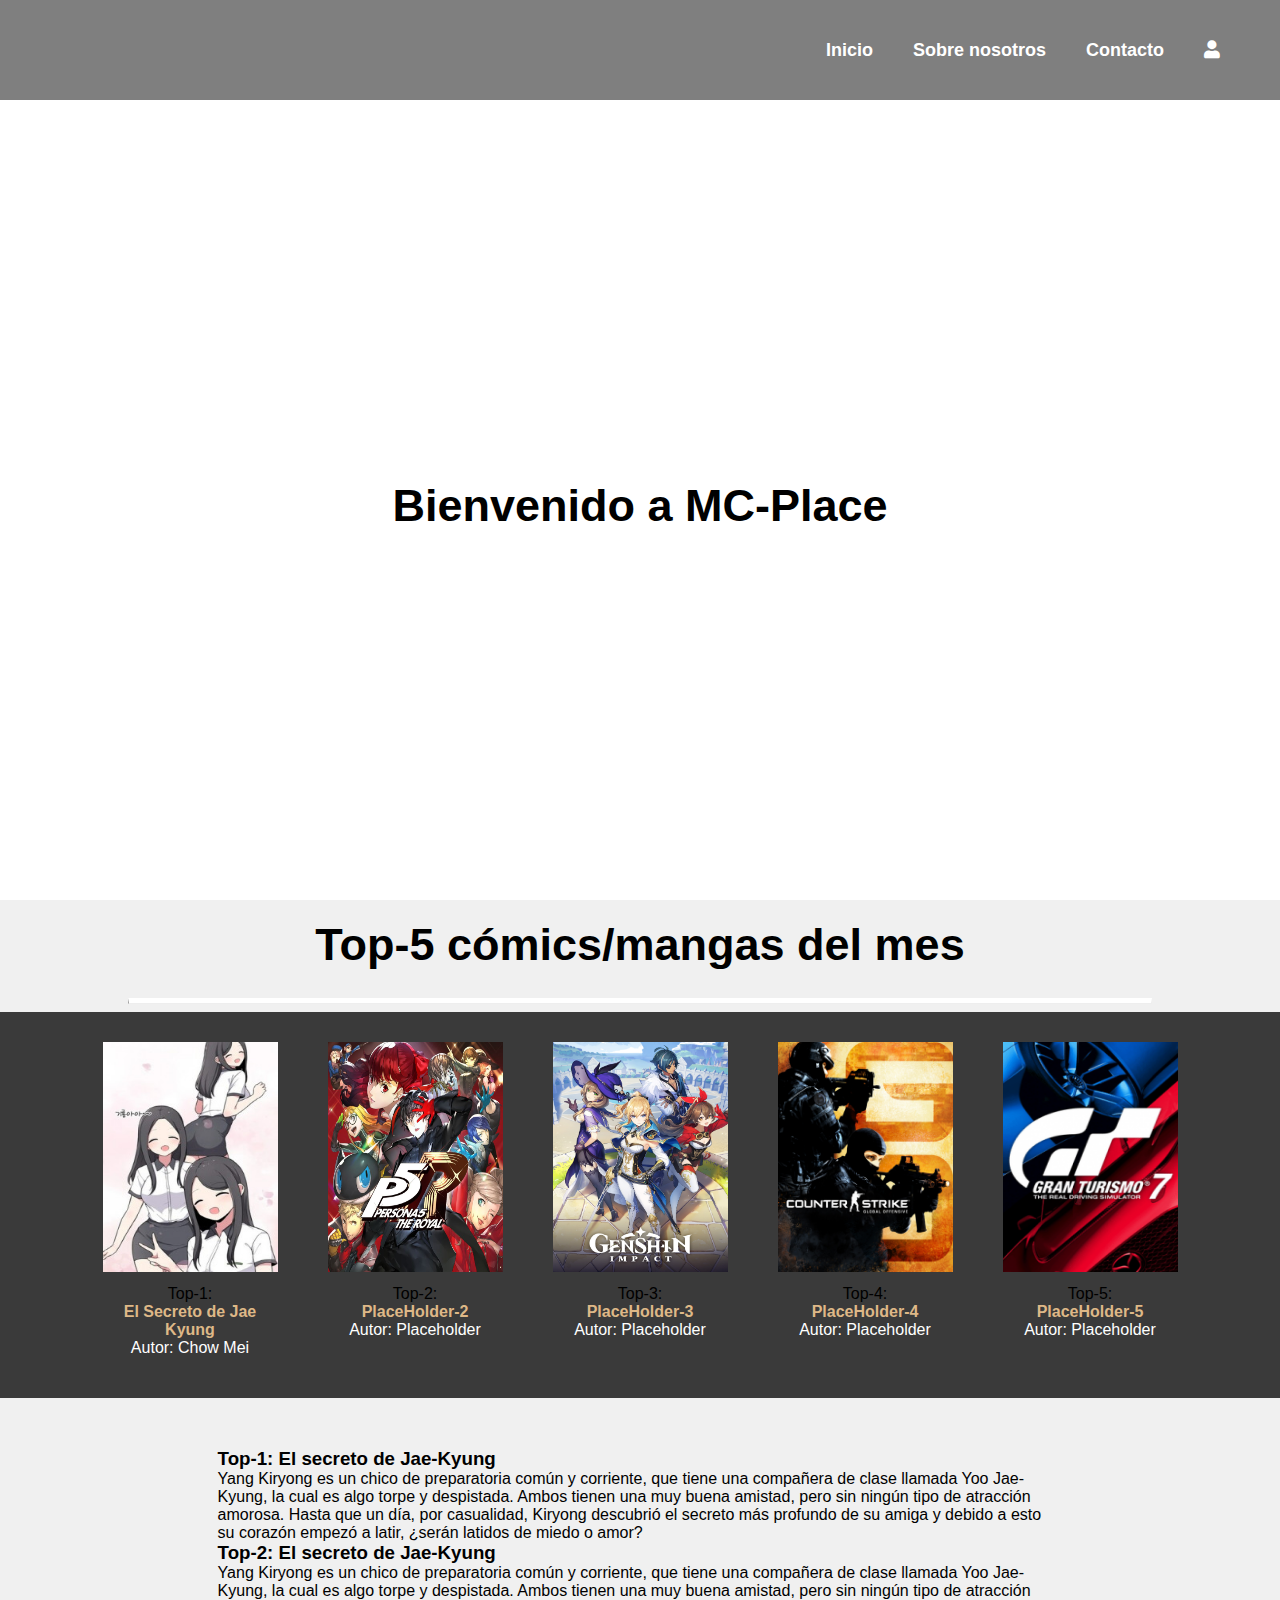
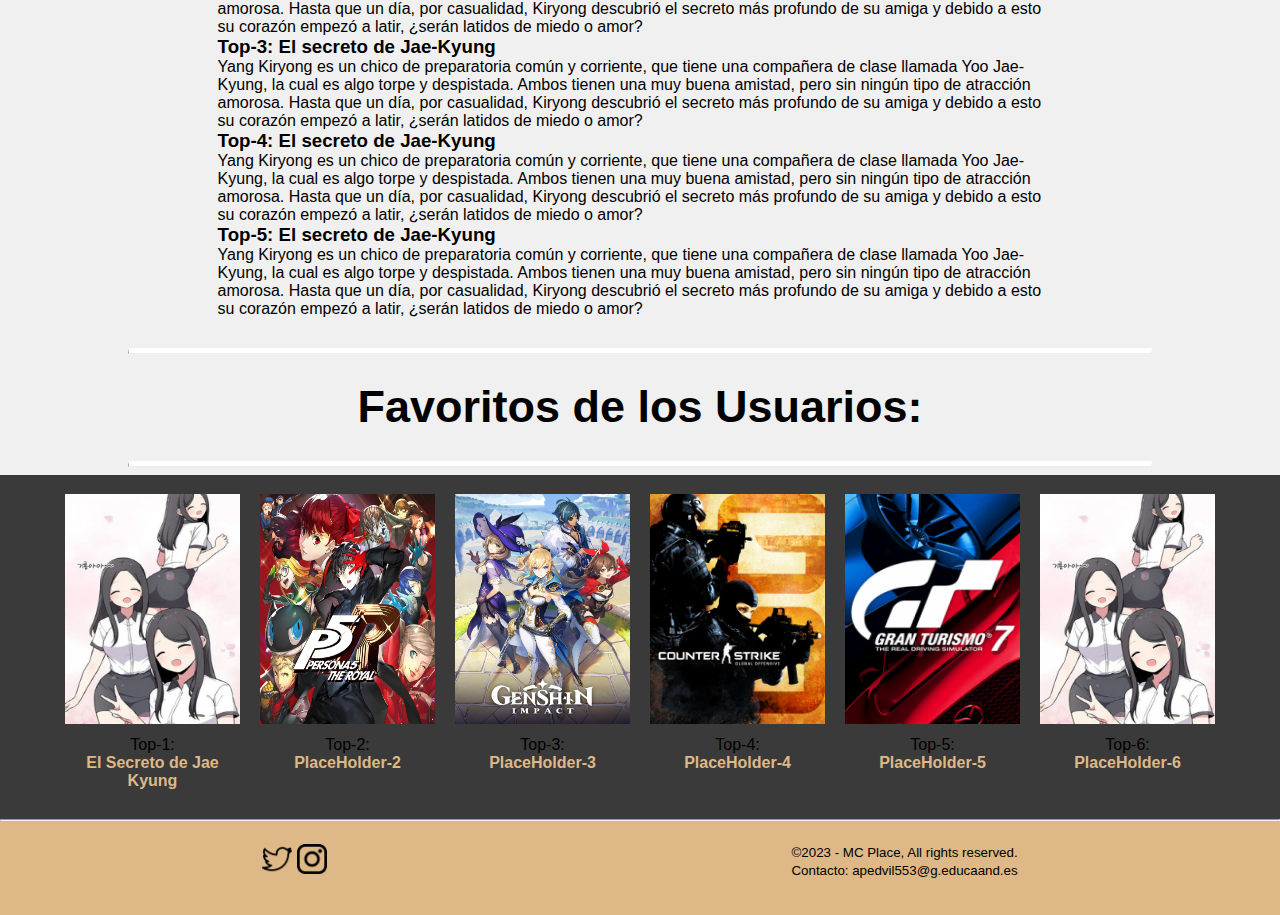
==== commit b290b7d2: "Update index.html" ====
--- a/html/index.html
+++ b/html/index.html
@@ -5,7 +5,7 @@
   <meta charset="UTF-8" />
   <meta name="viewport" content="width=device-width, initial-scale=1">
   <title>MC-Place</title>
-  <link rel="stylesheet" href="index.css" />
+  <link rel="stylesheet" href="/css/index.css" />
   <link rel="stylesheet" href="https://cdnjs.cloudflare.com/ajax/libs/font-awesome/5.13.0/css/all.min.css"/>
   <link rel="stylesheet" href="path/to/font-awesome/css/font-awesome.min.css">
 </head>
@@ -171,4 +171,4 @@
   </footer>
 </body>
 
-</html>+</html>
--- a/css/index.css
+++ b/css/index.css
@@ -0,0 +1,337 @@
+* {
+  padding: 0;
+  margin: 0;
+  box-sizing: border-box;
+}
+
+/*** IMG ***/
+
+img {
+  width: 50px;
+  height: 40px;
+}
+
+.TOP5 img {
+  width: 175px;
+  height: 230px;
+  margin-bottom: 5%;
+}
+
+.USERFAV img {
+  width: 175px;
+  height: 230px;
+  margin-bottom: 5%;
+}
+
+/*** BODY ***/
+
+body {
+  font-family: Arial, Helvetica, sans-serif;
+}
+
+/*** NAV ***/
+
+.NavBar nav {
+  position: relative;
+  top: 0;
+  left: 0;
+  width: 100%;
+  height: 100px;
+  padding: 10px 40px;
+  box-sizing: border-box;
+  background: rgba(0, 0, 0, 0.5);
+}
+
+.NavBar nav ul {
+  list-style: none;
+  float: right;
+  margin: 0;
+  padding: 0;
+  display: flex;
+}
+
+.NavBar nav ul a {
+  line-height: 80px;
+  color: #fff;
+  padding: 12px 20px;
+  text-decoration: none;
+  font-size: 18px;
+  font-weight: bold;
+}
+
+.NavBar a:hover {
+  color: grey;
+  transition: all 0.4s;
+}
+
+#NavBar {
+  width: 100%;
+  height: 100vh;
+  background: url(img/fondo-proyecto.jpg);
+  background-size: cover;
+  background-position: left;
+}
+
+.loginbtn {
+  color:white;
+}
+
+.bienvenida h1 {
+  text-align: center;
+  margin-top: 380px;
+  font-size: 45px;
+  text-shadow: #fff;
+}
+
+.checkbtn {
+  font-size: 30px;
+  color: white;
+  padding-right: -10px;
+  float: right;
+  line-height: 80px;
+  cursor: pointer;
+  display: none;
+}
+
+#check {
+  display: none;
+}
+
+
+/*** MAIN ***/
+
+h1 {
+  color: black;
+  font-size: 45px;
+  font-weight: bold;
+}
+
+p2 {
+  color: #ffffff;
+  font-size: 16px;
+}
+
+main {
+  background-color: #f0f0f0;
+}
+
+hr.solidwhite {
+  border-top: 5px solid #ffffff;
+  margin: 8px;
+  margin-left: 10%;
+  margin-right: 10%;
+}
+
+.Top-5 {
+  background-color: #f0f0f0;
+  text-align: center;
+  padding: 1.5%;
+}
+
+.TOP5 {
+  display: flex;
+  flex-wrap: wrap;
+  text-align: center;
+  align-items: center;
+  justify-content: center;
+  margin: auto;
+  padding-top: 30px;
+  padding-bottom: 50px;
+  gap: 50px;
+  background-color: #3a3a3a;
+}
+
+.TOP5 li {
+  color: white;
+  font-size: 18px;
+  display: inline-block;
+}
+
+.TOP5 a {
+  text-decoration: none;
+  color: burlywood;
+  font-weight: 700;
+}
+
+.TOP5 a:hover {
+  color: white;
+  transition: all 0.4s;
+}
+
+.TOP5 img:hover {
+  opacity: 0.5;
+  transition: all 0.4s;
+}
+
+.container-1 {
+  width: 175px;
+  height: 305.75px;
+}
+
+.container-2 {
+  width: 175px;
+  height: 305.75px;
+}
+
+.container-3 {
+  width: 175px;
+  height: 305.75px;
+}
+
+.container-4 {
+  width: 175px;
+  height: 305.75px;
+}
+
+.container-5 {
+  width: 175px;
+  height: 305.75px;
+}
+
+.container-6 {
+  width: 175px;
+  height: 305.75px;
+}
+
+/*** SINOPSIS ***/
+
+.SINOPSIS {
+  display: flex;
+  flex-direction: column;
+  font-style: normal;
+  margin-left: 17%;
+  margin-right: 17%;
+  margin-top: 50px;
+  margin-bottom: 30px;
+}
+
+.SINOPSIS li {
+  display: inline-block;
+  margin: 20px;
+}
+
+/*** USER FAV ***/
+
+.USERFAV {
+  display: flex;
+  flex-wrap: wrap;
+  text-align: center;
+  align-items: center;
+  justify-content: center;
+  margin: auto;
+  padding-top: 1.5%;
+  padding-bottom: 1.5%;
+  gap: 20px;
+  background-color: #3a3a3a;
+}
+
+.UserFav {
+  text-align: center;
+  background-color: #f0f0f0;
+  padding-top: 1.5%;
+  padding-bottom: 1.5%;
+}
+
+.USERFAV {
+  text-align: center;
+}
+
+.USERFAV li {
+  color: white;
+  text-align: center;
+  display: inline-block;
+}
+
+.USERFAV a {
+  text-decoration: none;
+  color: burlywood;
+  font-weight: 700;
+}
+
+.USERFAV a:hover {
+  color: white;
+  transition: all 0.4s;
+}
+
+.USERFAV img:hover {
+  opacity: 0.5;
+  transition: all 0.4s;
+}
+
+/*** FOOTER ***/
+
+footer {
+  background-color: burlywood;
+  padding-bottom: 2%;
+  padding-top: 1%;
+}
+
+footer li {
+  display: inline-block;
+}
+
+footer img {
+  width: 30px;
+  height: 30px;
+}
+
+.footer {
+  display: flex;
+  flex-wrap: wrap;
+  text-align: center;
+  align-items: center;
+  justify-content: space-around;
+  margin: 10px;
+  padding-left: 20px;
+  padding-right: 20px;
+}
+
+@media screen and (max-width: 1024px) {
+  #NavBar nav ul li a {
+    font-size: 17px;
+    padding: 12px 13px;
+  }
+
+  .bienvenida h1 {
+    font-size: 30px;
+    margin-top: 280px;
+  }
+}
+
+@media screen and (max-width: 768px) {
+  .checkbtn {
+    display: block;
+  }
+
+  #NavBar nav ul li {
+    display: block;
+    text-align: center;
+    margin: 15px 0;
+    line-height: 25px;
+  }
+
+  #NavBar nav ul li a{
+    font-size: 20px;
+  }
+
+  #NavBar a:hover{
+    color: rgba(53, 53, 53, 0.8);
+    transition: all 0.4s;
+  }
+
+  #NavBar nav ul {
+    position: fixed;
+    display: block;
+    width: 100%;
+    height: 100vh;
+    background: rgba(0, 0, 0, 0.5);
+    top: 100px;
+    left: -100%;
+    text-align: center;
+    transition: all 1s;
+  }
+
+  #check:checked ~ ul{
+    left: 0;
+  }
+}
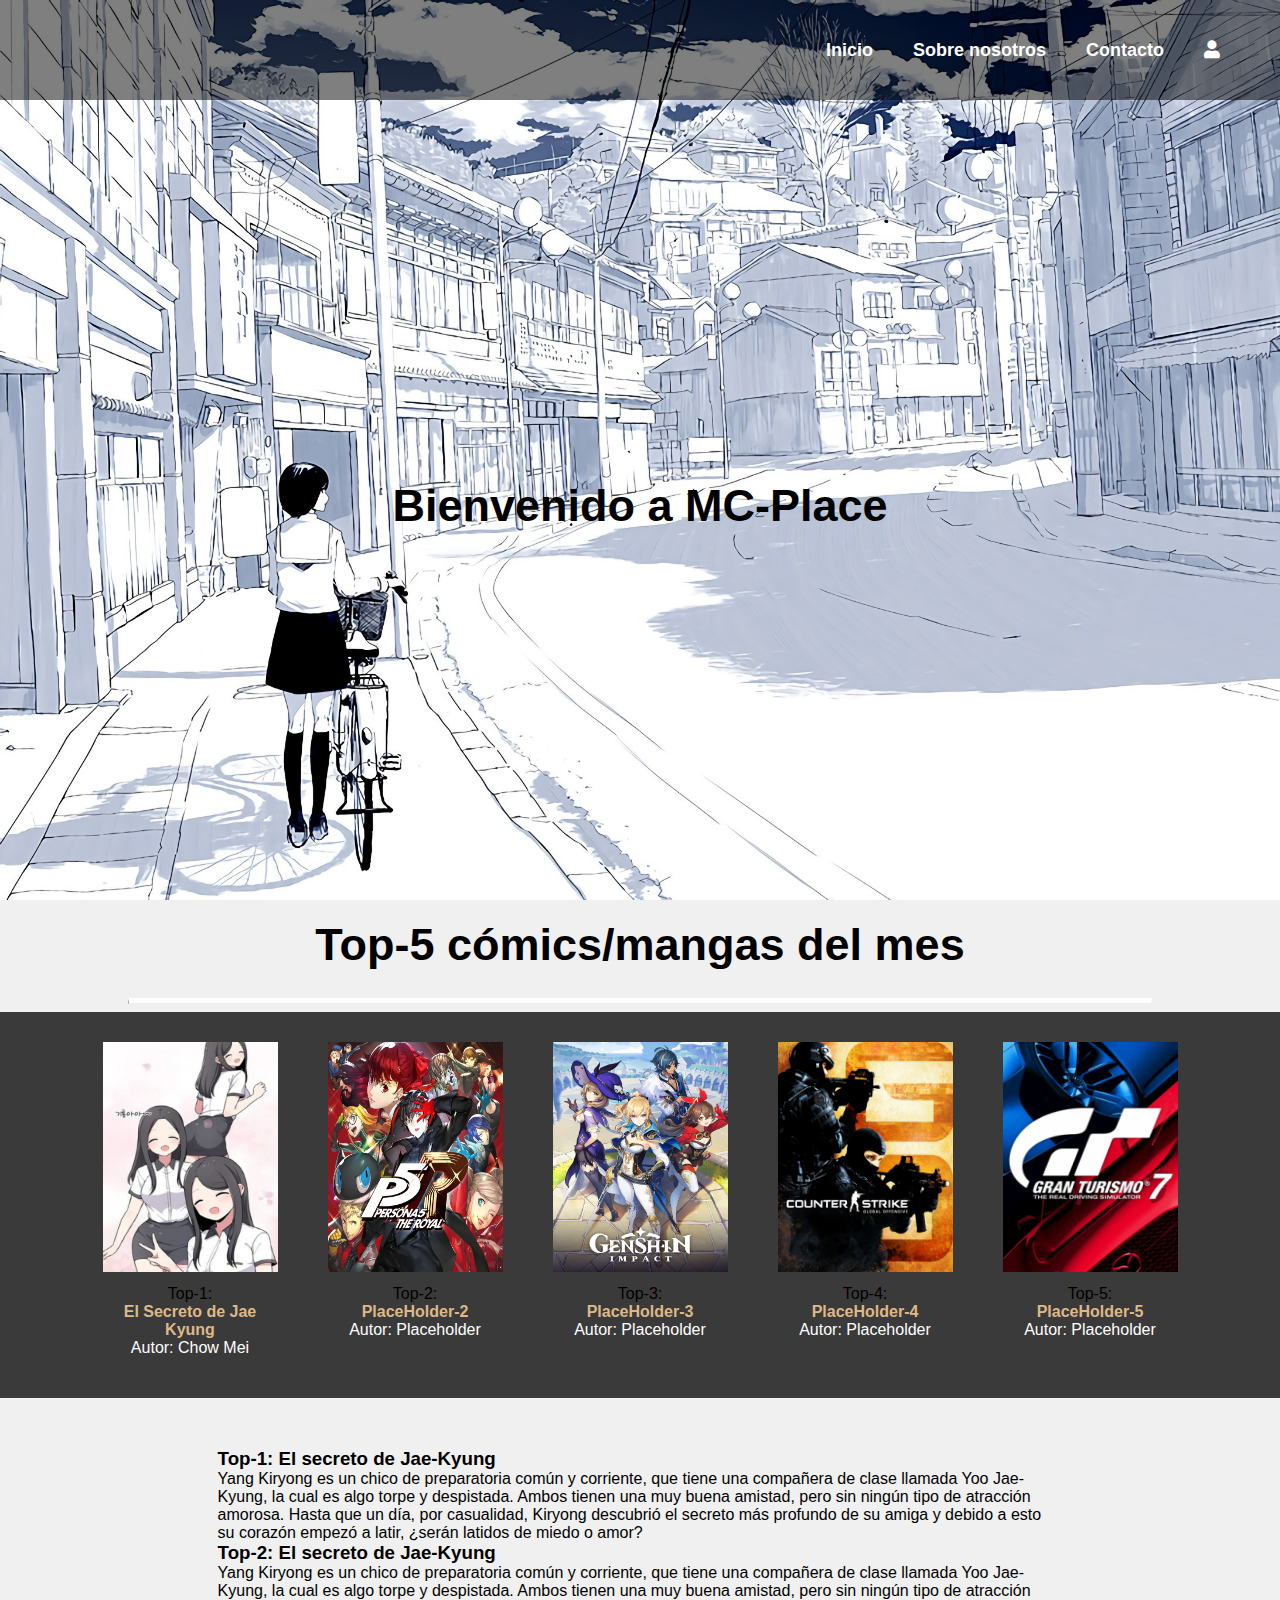
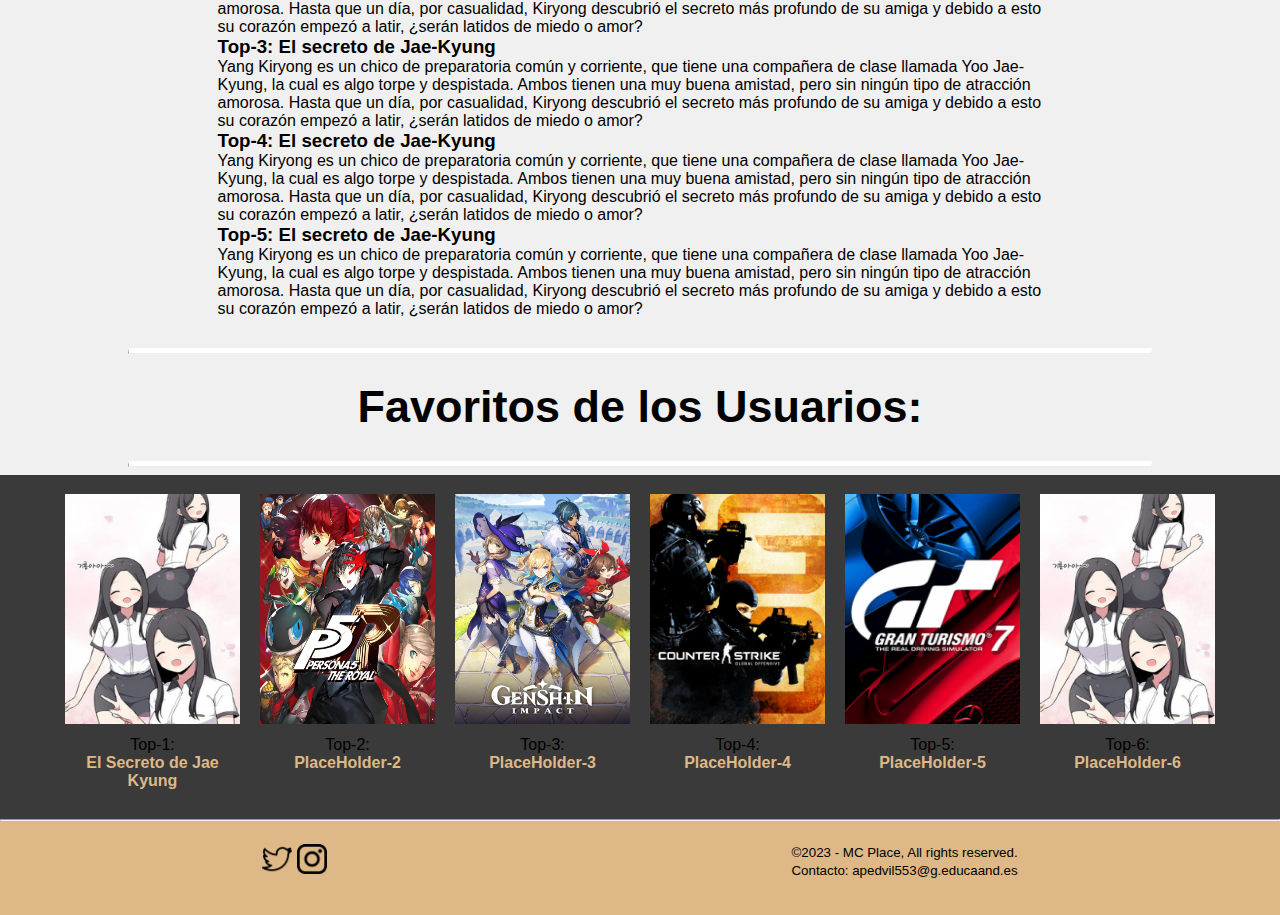
==== commit d731ee34: "commit" ====
--- a/html/index.html
+++ b/html/index.html
@@ -6,7 +6,7 @@
   <meta name="viewport" content="width=device-width, initial-scale=1">
   <title>MC-Place</title>
   <link rel="stylesheet" href="/css/index.css" />
-  <link rel="stylesheet" href="https://cdnjs.cloudflare.com/ajax/libs/font-awesome/5.13.0/css/all.min.css"/>
+  <link rel="stylesheet" href="https://cdnjs.cloudflare.com/ajax/libs/font-awesome/5.13.0/css/all.min.css" />
   <link rel="stylesheet" href="path/to/font-awesome/css/font-awesome.min.css">
 </head>
 
@@ -41,29 +41,44 @@
     <hr class="solidwhite" />
     <div class="TOP5">
       <div class="container-1">
-        <a href="#"><img src="https://adripedrido.github.io/img/portada-manga-Jae_kyung.jpg" /></a>
-        <p1>Top-1: </p1><br /><a href="#">El Secreto de Jae Kyung</a><br />
+        <a href="elsecretodejaekyung.html"><img src="https://adripedrido.github.io/img/portada-manga-Jae_kyung.jpg" /></a>
+        <p1>Top-1: </p1>
+        <br>
+        <a href="#">El Secreto de Jae Kyung</a>
+        <br>
         <p2>Autor: Chow Mei</p2>
       </div>
       <div class="container-2">
         <a href="#"><img
             src="https://adripedrido.github.io/img/636447-persona-5-royal-playstation-4-front-cover.jpg" /></a>
-        <p1>Top-2: </p1><br /><a href="#">PlaceHolder-2</a><br />
+        <p1>Top-2: </p1>
+        <br>
+        <a href="#">PlaceHolder-2</a>
+        <br>
         <p2>Autor: Placeholder</p2>
       </div>
       <div class="container-3">
         <a href="#"><img src="https://adripedrido.github.io/img/genshin-impact-pc-juego-epic-games-cover.jpg" /></a>
-        <p1>Top-3: </p1><br /><a href="#">PlaceHolder-3</a> <br />
+        <p1>Top-3: </p1>
+        <br>
+        <a href="#">PlaceHolder-3</a>
+        <br>
         <p2>Autor: Placeholder</p2>
       </div>
       <div class="container-4">
         <a href="#"><img src="https://adripedrido.github.io/img/2227205-i2cs9uzmq4yua.jpg" /></a>
-        <p1>Top-4: </p1><br /><a href="#">PlaceHolder-4</a> <br />
+        <p1>Top-4: </p1>
+        <br>
+        <a href="#">PlaceHolder-4</a> 
+        <br>
         <p2>Autor: Placeholder</p2>
       </div>
       <div class="container-5">
         <a href="#"><img src="https://adripedrido.github.io/img/gt7-cover-180x270.png" /></a>
-        <p1>Top-5: </p1><br /><a href="#">PlaceHolder-5</a><br />
+        <p1>Top-5: </p1>
+        <br>
+        <a href="#">PlaceHolder-5</a>
+        <br>
         <p2>Autor: Placeholder</p2>
       </div>
     </div>
@@ -130,28 +145,39 @@
     <div class="USERFAV">
       <div class="container-1">
         <a href="#"><img src="https://adripedrido.github.io/img/portada-manga-Jae_kyung.jpg" /></a>
-        <p1>Top-1: </p1><br /><a href="#">El Secreto de Jae Kyung</a>
+        <p1>Top-1: </p1>
+        <br>
+        <a href="#">El Secreto de Jae Kyung</a>
       </div>
       <div class="container-2">
-        <a href="#"><img
-            src="https://adripedrido.github.io/img/636447-persona-5-royal-playstation-4-front-cover.jpg" /></a>
-        <p1>Top-2: </p1><br /><a href="#">PlaceHolder-2</a>
+        <a href="#"><img src="https://adripedrido.github.io/img/636447-persona-5-royal-playstation-4-front-cover.jpg" /></a>
+        <p1>Top-2: </p1>
+        <br>
+        <a href="#">PlaceHolder-2</a>
       </div>
       <div class="container-3">
         <a href="#"><img src="https://adripedrido.github.io/img/genshin-impact-pc-juego-epic-games-cover.jpg" /></a>
-        <p1>Top-3: </p1><br /><a href="#">PlaceHolder-3</a>
+        <p1>Top-3: </p1>
+        <br>
+        <a href="#">PlaceHolder-3</a>
       </div>
       <div class="container-4">
         <a href="#"><img src="https://adripedrido.github.io/img/2227205-i2cs9uzmq4yua.jpg" /></a>
-        <p1>Top-4: </p1><br /><a href="#">PlaceHolder-4</a>
+        <p1>Top-4: </p1>
+        <br>
+        <a href="#">PlaceHolder-4</a>
       </div>
       <div class="container-5">
         <a href="#"><img src="https://adripedrido.github.io/img/gt7-cover-180x270.png" /></a>
-        <p1>Top-5: </p1><br /><a href="#">PlaceHolder-5</a>
+        <p1>Top-5: </p1>
+        <br>
+        <a href="#">PlaceHolder-5</a>
       </div>
       <div class="container-6">
         <a href="#"><img src="https://adripedrido.github.io/img/portada-manga-Jae_kyung.jpg" /></a>
-        <p1>Top-6: </p1><br /><a href="#">PlaceHolder-6</a>
+        <p1>Top-6: </p1>
+        <br>
+        <a href="#">PlaceHolder-6</a>
       </div>
     </div>
     <hr class="burleywood" />
@@ -159,8 +185,8 @@
   <footer>
     <div class="footer">
       <div class="RSS">
-              <a href="https://twitter.com/" target="_blank"><img src="https://adripedrido.github.io/img/1532424.png" width="30" height="30" /></a>
-              <a href="https://instagram.com/" target="_blank"><img src="https://adripedrido.github.io/img/87390.png" width="30" height="30" /></a>
+        <a href="https://twitter.com/" target="_blank"><img src="https://adripedrido.github.io/img/1532424.png" width="30" height="30" /></a>
+        <a href="https://instagram.com/" target="_blank"><img src="https://adripedrido.github.io/img/87390.png" width="30" height="30" /></a>
       </div>
       <div class="Copyright">
         <small>&copy;2023 - MC Place, All rights reserved.</small>
@@ -171,4 +197,4 @@
   </footer>
 </body>
 
-</html>
+</html>--- a/css/index.css
+++ b/css/index.css
@@ -67,13 +67,13 @@
 #NavBar {
   width: 100%;
   height: 100vh;
-  background: url(img/fondo-proyecto.jpg);
+  background: url(/img/fondo-proyecto.jpg);
   background-size: cover;
   background-position: left;
 }
 
 .loginbtn {
-  color:white;
+  color: white;
 }
 
 .bienvenida h1 {
@@ -96,7 +96,6 @@
 #check {
   display: none;
 }
-
 
 /*** MAIN ***/
 
@@ -286,6 +285,27 @@
   padding-right: 20px;
 }
 
+/* width */
+*::-webkit-scrollbar{
+  width: 5px;
+}
+
+/* Track */
+*::-webkit-scrollbar-track {
+  display: none;
+}
+
+/* Handle */
+*::-webkit-scrollbar-thumb {
+  background: #888;
+  border-radius: 10px;
+}
+
+/* Handle on hover */
+*::-webkit-scrollbar-thumb:hover {
+  background: #555;
+}
+
 @media screen and (max-width: 1024px) {
   #NavBar nav ul li a {
     font-size: 17px;
@@ -310,11 +330,11 @@
     line-height: 25px;
   }
 
-  #NavBar nav ul li a{
+  #NavBar nav ul li a {
     font-size: 20px;
   }
 
-  #NavBar a:hover{
+  #NavBar a:hover {
     color: rgba(53, 53, 53, 0.8);
     transition: all 0.4s;
   }
@@ -331,7 +351,7 @@
     transition: all 1s;
   }
 
-  #check:checked ~ ul{
+  #check:checked ~ ul {
     left: 0;
   }
 }
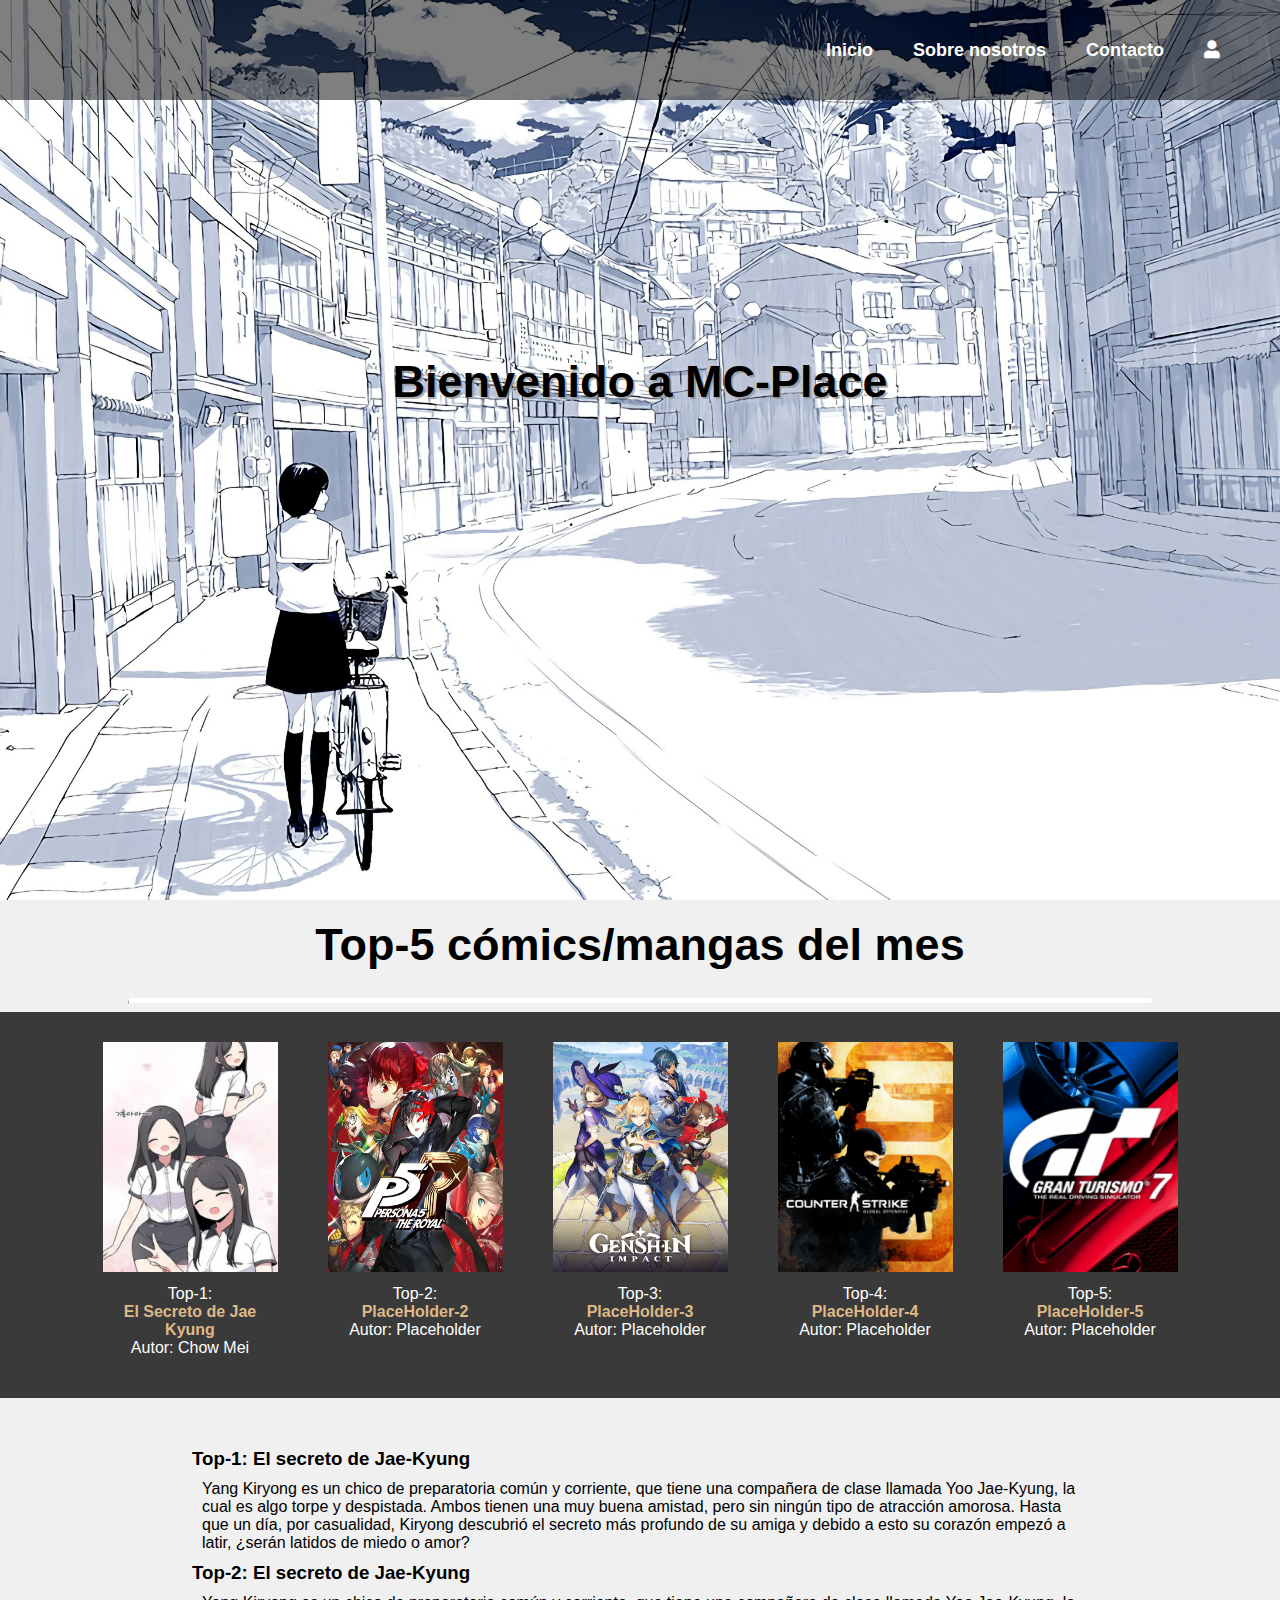
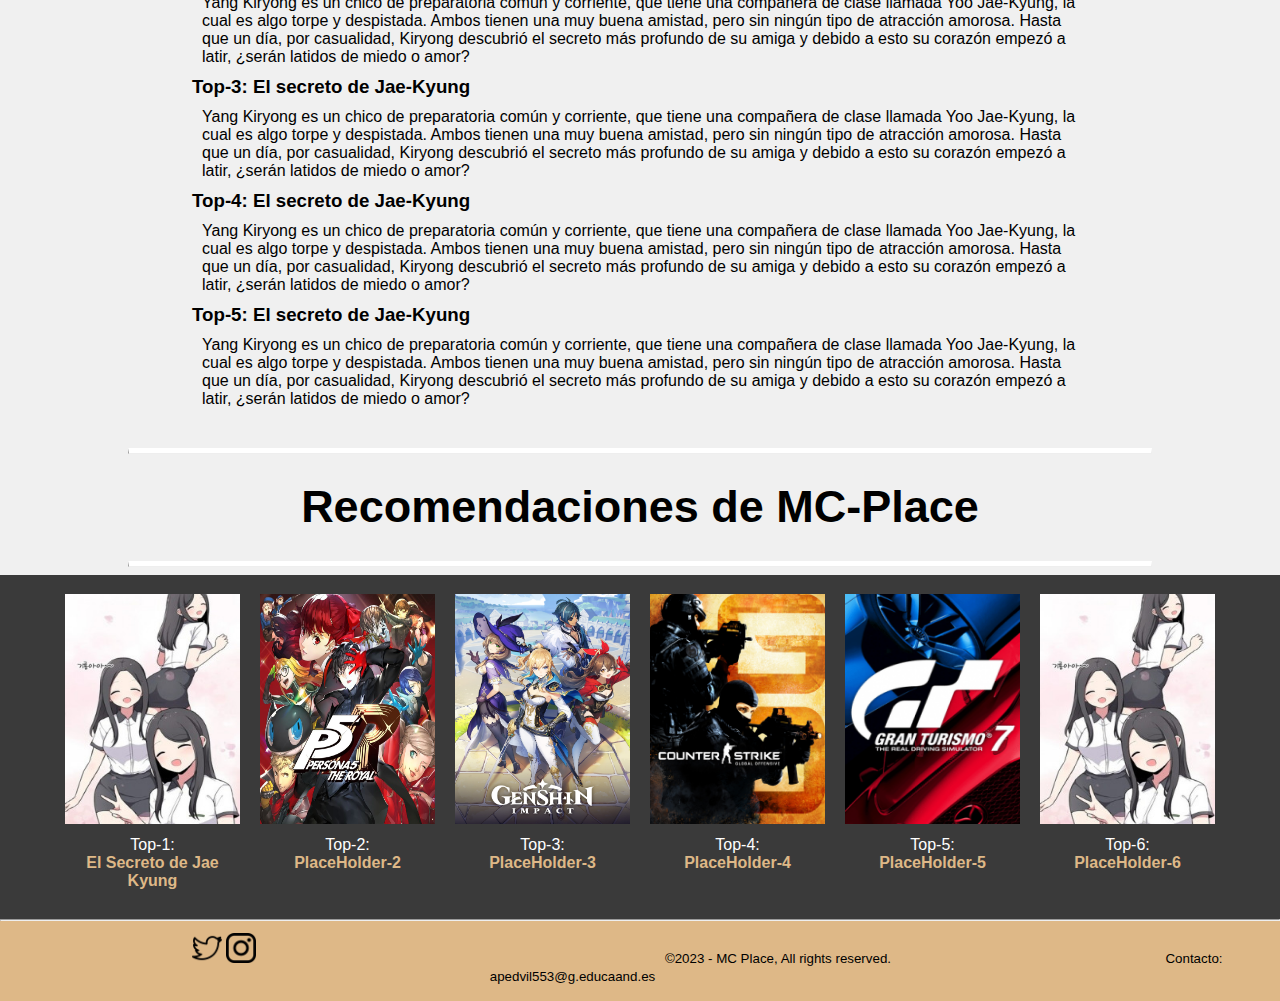
==== commit 7349e04b: "commit" ====
--- a/html/index.html
+++ b/html/index.html
@@ -137,7 +137,7 @@
     <hr class="solidwhite" />
     <div class="UserFav">
       <header>
-        <h1>Favoritos de los Usuarios:</h1>
+        <h1>Recomendaciones de MC-Place</h1>
       </header>
     </div>
     <hr class="solidwhite" />
@@ -183,17 +183,12 @@
     <hr class="burleywood" />
   </main>
   <footer>
-    <div class="footer">
-      <div class="RSS">
-        <a href="https://twitter.com/" target="_blank"><img src="https://adripedrido.github.io/img/1532424.png" width="30" height="30" /></a>
-        <a href="https://instagram.com/" target="_blank"><img src="https://adripedrido.github.io/img/87390.png" width="30" height="30" /></a>
-      </div>
-      <div class="Copyright">
-        <small>&copy;2023 - MC Place, All rights reserved.</small>
-        <div class="Contacto">
-          <small>Contacto: apedvil553@g.educaand.es</small>
-        </div>
-      </div>
+      <small>
+        <a href="https://twitter.com/" target="_blank"><img src="https://adripedrido.github.io/img/1532424.png" width="25px" height="25px" /></a>
+        <a href="https://instagram.com/" target="_blank"><img src="https://adripedrido.github.io/img/87390.png" width="25px" height="25px" /></a>
+      </small>
+      <small id="centered">&copy;2023 - MC Place, All rights reserved.</small> 
+      <small>Contacto: apedvil553@g.educaand.es</small>
   </footer>
 </body>
 
--- a/css/index.css
+++ b/css/index.css
@@ -2,6 +2,22 @@
   padding: 0;
   margin: 0;
   box-sizing: border-box;
+}
+
+*::-webkit-scrollbar {
+  background-color: transparent;
+  width: 15px;
+}
+
+*::-webkit-scrollbar-track {
+  background-color: transparent;
+}
+
+*::-webkit-scrollbar-thumb {
+  border-radius: 20px;
+  border: 4px solid transparent;
+  background-color: rgba(68, 68, 68, 0.473);
+  background-clip: content-box;
 }
 
 /*** IMG ***/
@@ -78,9 +94,9 @@
 
 .bienvenida h1 {
   text-align: center;
-  margin-top: 380px;
+  margin-top: 20%;
   font-size: 45px;
-  text-shadow: #fff;
+  text-shadow: 2px 2px rgba(141, 141, 141, 0.7);
 }
 
 .checkbtn {
@@ -119,6 +135,10 @@
   margin: 8px;
   margin-left: 10%;
   margin-right: 10%;
+}
+
+.TOP5 p1 {
+  color: #ffffff;
 }
 
 .Top-5 {
@@ -198,18 +218,23 @@
   display: flex;
   flex-direction: column;
   font-style: normal;
-  margin-left: 17%;
-  margin-right: 17%;
+  margin-left: 15%;
+  margin-right: 15%;
+  width: 70%;
   margin-top: 50px;
   margin-bottom: 30px;
 }
 
-.SINOPSIS li {
+.SINOPSIS p1 {
   display: inline-block;
-  margin: 20px;
+  margin: 10px;
 }
 
 /*** USER FAV ***/
+.USERFAV p1 {
+  color: #ffffff;
+}
+
 
 .USERFAV {
   display: flex;
@@ -260,50 +285,28 @@
 /*** FOOTER ***/
 
 footer {
+  position: relative;
+  clear: both;
+  padding: 1%;
+  text-align: center;
   background-color: burlywood;
-  padding-bottom: 2%;
-  padding-top: 1%;
-}
-
-footer li {
-  display: inline-block;
+  height: 80px;
 }
 
 footer img {
+  height: 30px;
   width: 30px;
-  height: 30px;
-}
-
-.footer {
-  display: flex;
+}
+
+#centered {
+  margin-left: 30vh;
   flex-wrap: wrap;
-  text-align: center;
-  align-items: center;
-  justify-content: space-around;
-  margin: 10px;
-  padding-left: 20px;
-  padding-right: 20px;
-}
-
-/* width */
-*::-webkit-scrollbar{
-  width: 5px;
-}
-
-/* Track */
-*::-webkit-scrollbar-track {
-  display: none;
-}
-
-/* Handle */
-*::-webkit-scrollbar-thumb {
-  background: #888;
-  border-radius: 10px;
-}
-
-/* Handle on hover */
-*::-webkit-scrollbar-thumb:hover {
-  background: #555;
+}
+
+small {
+  
+  margin-left: 15vh;
+  margin-right: 15vh;
 }
 
 @media screen and (max-width: 1024px) {
@@ -314,7 +317,6 @@
 
   .bienvenida h1 {
     font-size: 30px;
-    margin-top: 280px;
   }
 }
 
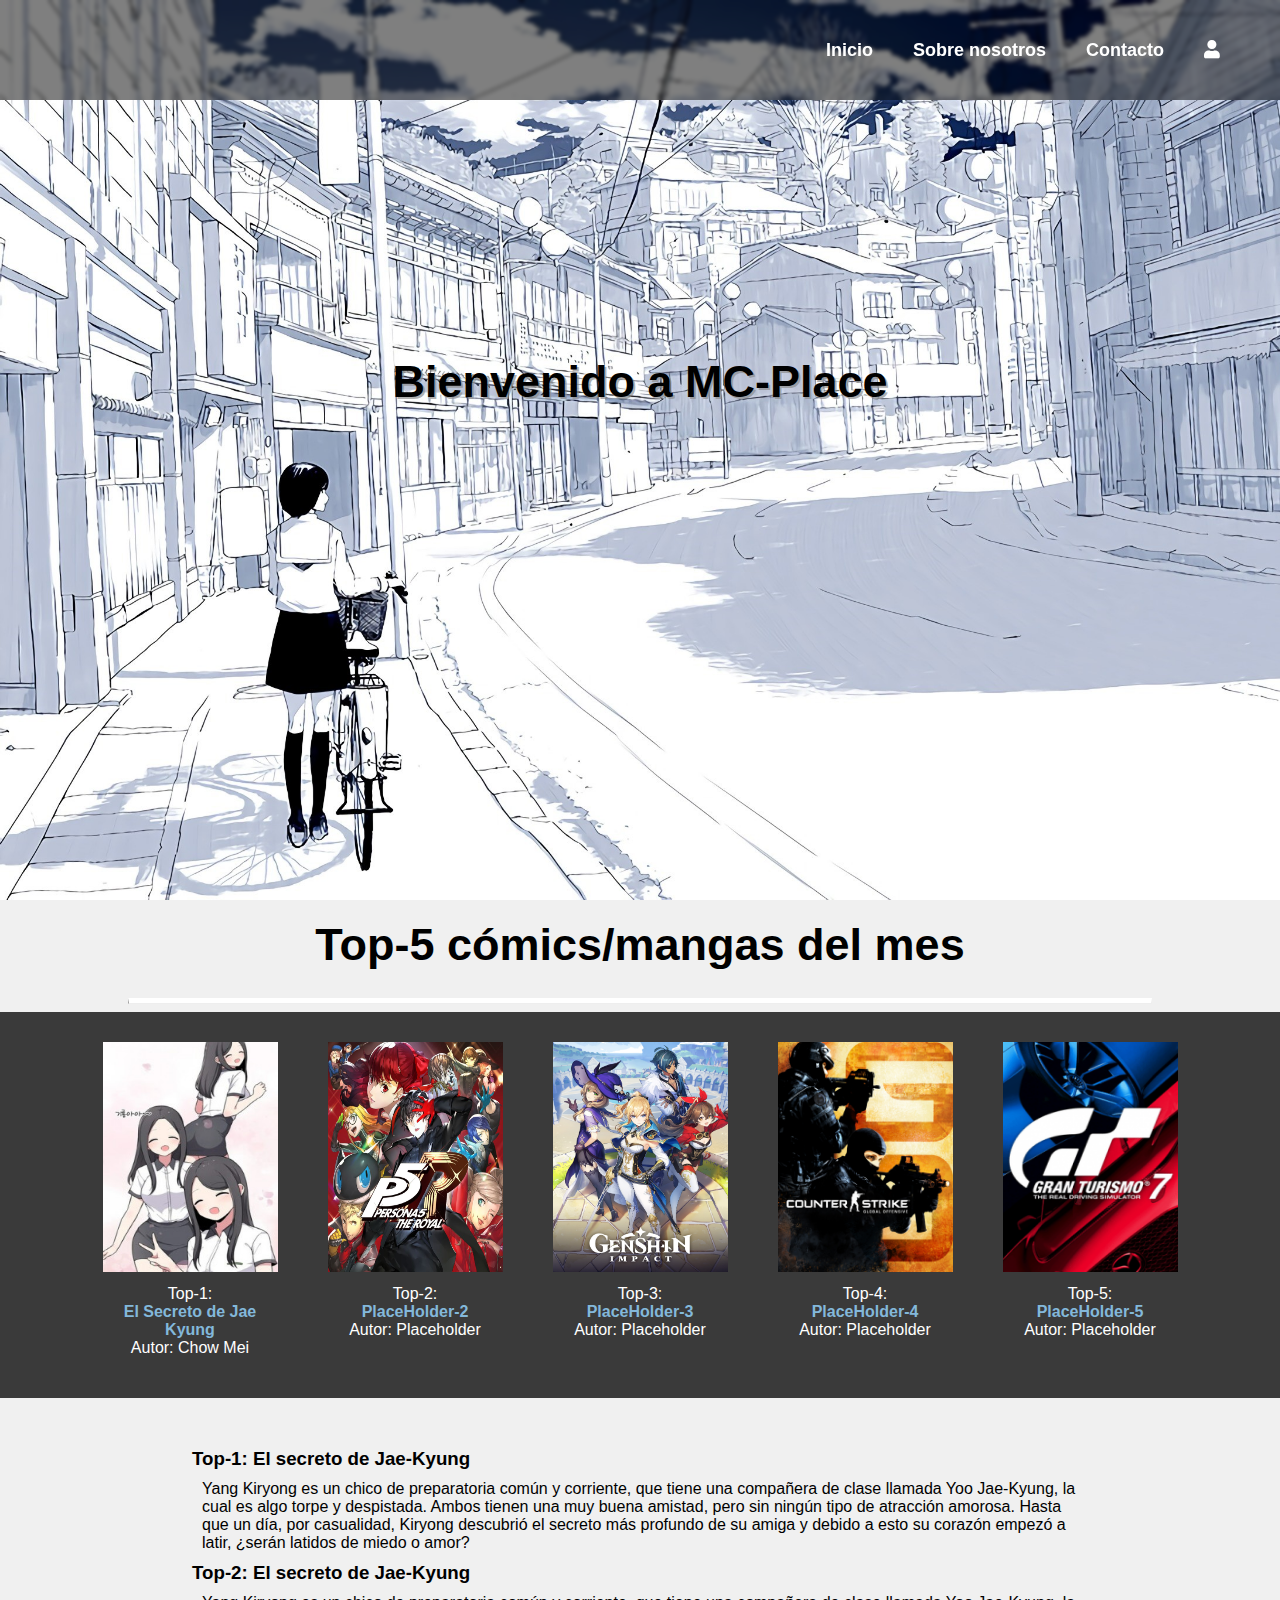
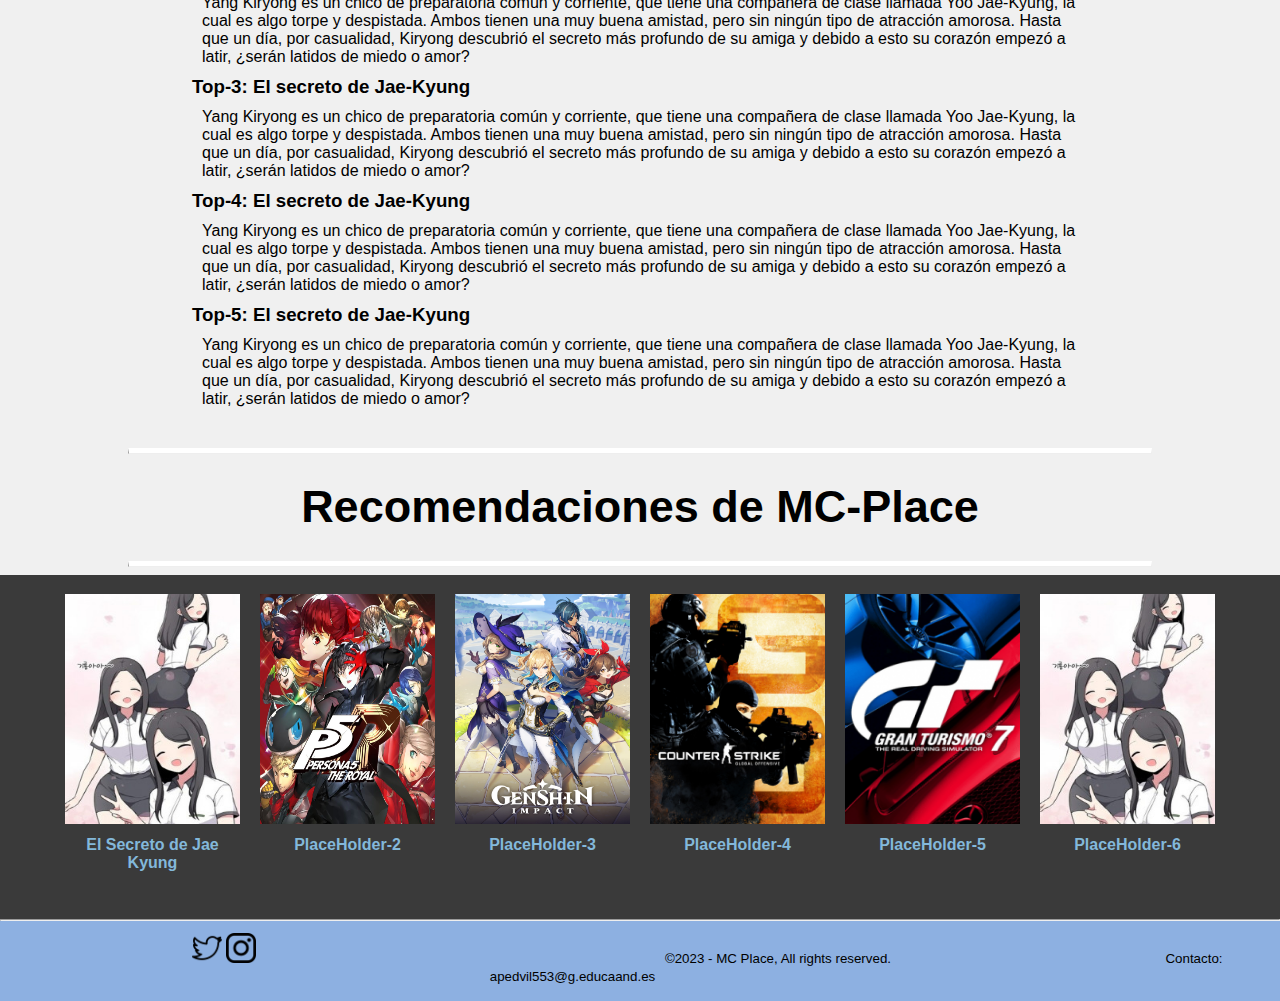
==== commit 8a822b24: "commit" ====
--- a/html/index.html
+++ b/html/index.html
@@ -145,37 +145,31 @@
     <div class="USERFAV">
       <div class="container-1">
         <a href="#"><img src="https://adripedrido.github.io/img/portada-manga-Jae_kyung.jpg" /></a>
-        <p1>Top-1: </p1>
         <br>
         <a href="#">El Secreto de Jae Kyung</a>
       </div>
       <div class="container-2">
         <a href="#"><img src="https://adripedrido.github.io/img/636447-persona-5-royal-playstation-4-front-cover.jpg" /></a>
-        <p1>Top-2: </p1>
         <br>
         <a href="#">PlaceHolder-2</a>
       </div>
       <div class="container-3">
         <a href="#"><img src="https://adripedrido.github.io/img/genshin-impact-pc-juego-epic-games-cover.jpg" /></a>
-        <p1>Top-3: </p1>
         <br>
         <a href="#">PlaceHolder-3</a>
       </div>
       <div class="container-4">
         <a href="#"><img src="https://adripedrido.github.io/img/2227205-i2cs9uzmq4yua.jpg" /></a>
-        <p1>Top-4: </p1>
         <br>
         <a href="#">PlaceHolder-4</a>
       </div>
       <div class="container-5">
         <a href="#"><img src="https://adripedrido.github.io/img/gt7-cover-180x270.png" /></a>
-        <p1>Top-5: </p1>
         <br>
         <a href="#">PlaceHolder-5</a>
       </div>
       <div class="container-6">
         <a href="#"><img src="https://adripedrido.github.io/img/portada-manga-Jae_kyung.jpg" /></a>
-        <p1>Top-6: </p1>
         <br>
         <a href="#">PlaceHolder-6</a>
       </div>
--- a/css/index.css
+++ b/css/index.css
@@ -2,22 +2,6 @@
   padding: 0;
   margin: 0;
   box-sizing: border-box;
-}
-
-*::-webkit-scrollbar {
-  background-color: transparent;
-  width: 15px;
-}
-
-*::-webkit-scrollbar-track {
-  background-color: transparent;
-}
-
-*::-webkit-scrollbar-thumb {
-  border-radius: 20px;
-  border: 4px solid transparent;
-  background-color: rgba(68, 68, 68, 0.473);
-  background-clip: content-box;
 }
 
 /*** IMG ***/
@@ -56,6 +40,7 @@
   padding: 10px 40px;
   box-sizing: border-box;
   background: rgba(0, 0, 0, 0.5);
+  backdrop-filter: blur(2px);
 }
 
 .NavBar nav ul {
@@ -168,7 +153,7 @@
 
 .TOP5 a {
   text-decoration: none;
-  color: burlywood;
+  color: #83B8DA;
   font-weight: 700;
 }
 
@@ -268,7 +253,7 @@
 
 .USERFAV a {
   text-decoration: none;
-  color: burlywood;
+  color: #83B8DA;
   font-weight: 700;
 }
 
@@ -289,7 +274,7 @@
   clear: both;
   padding: 1%;
   text-align: center;
-  background-color: burlywood;
+  background-color: #8DB0E1;
   height: 80px;
 }
 
@@ -347,6 +332,7 @@
     width: 100%;
     height: 100vh;
     background: rgba(0, 0, 0, 0.5);
+    backdrop-filter: blur(2px);
     top: 100px;
     left: -100%;
     text-align: center;
